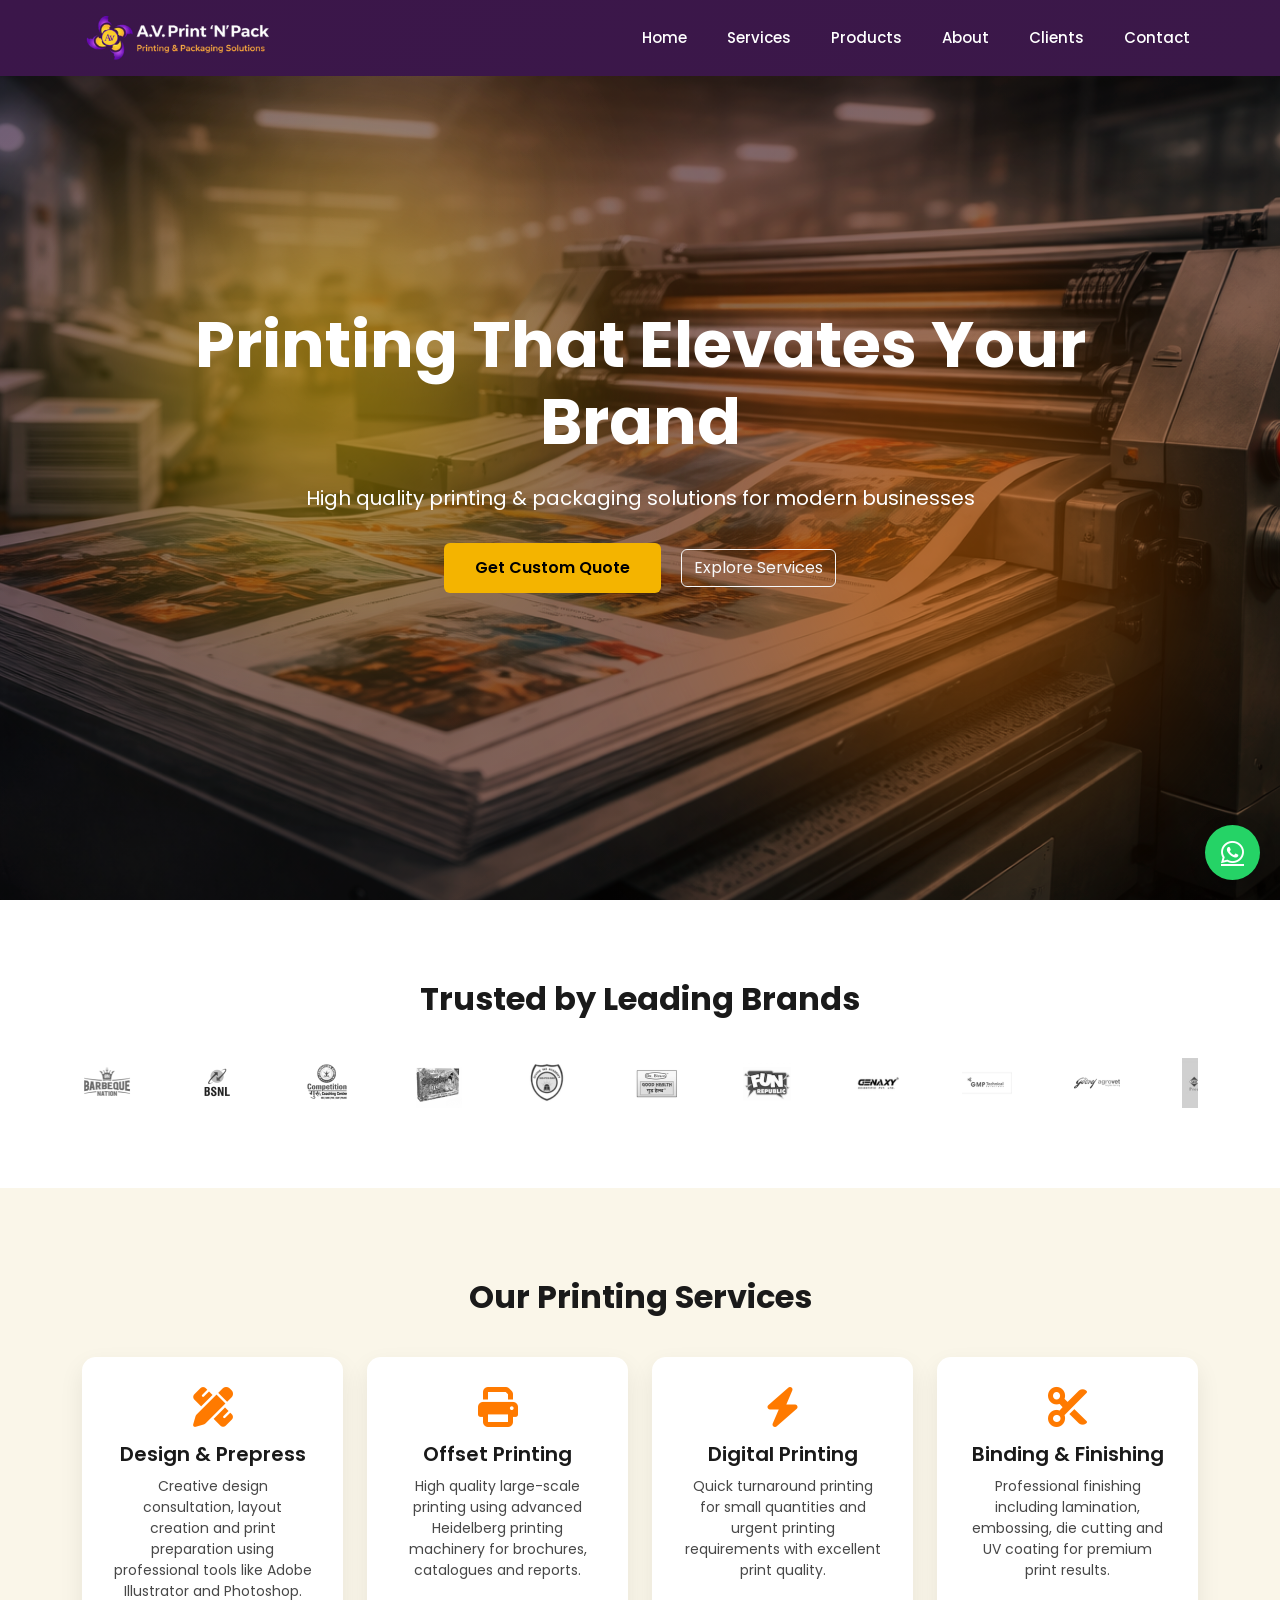
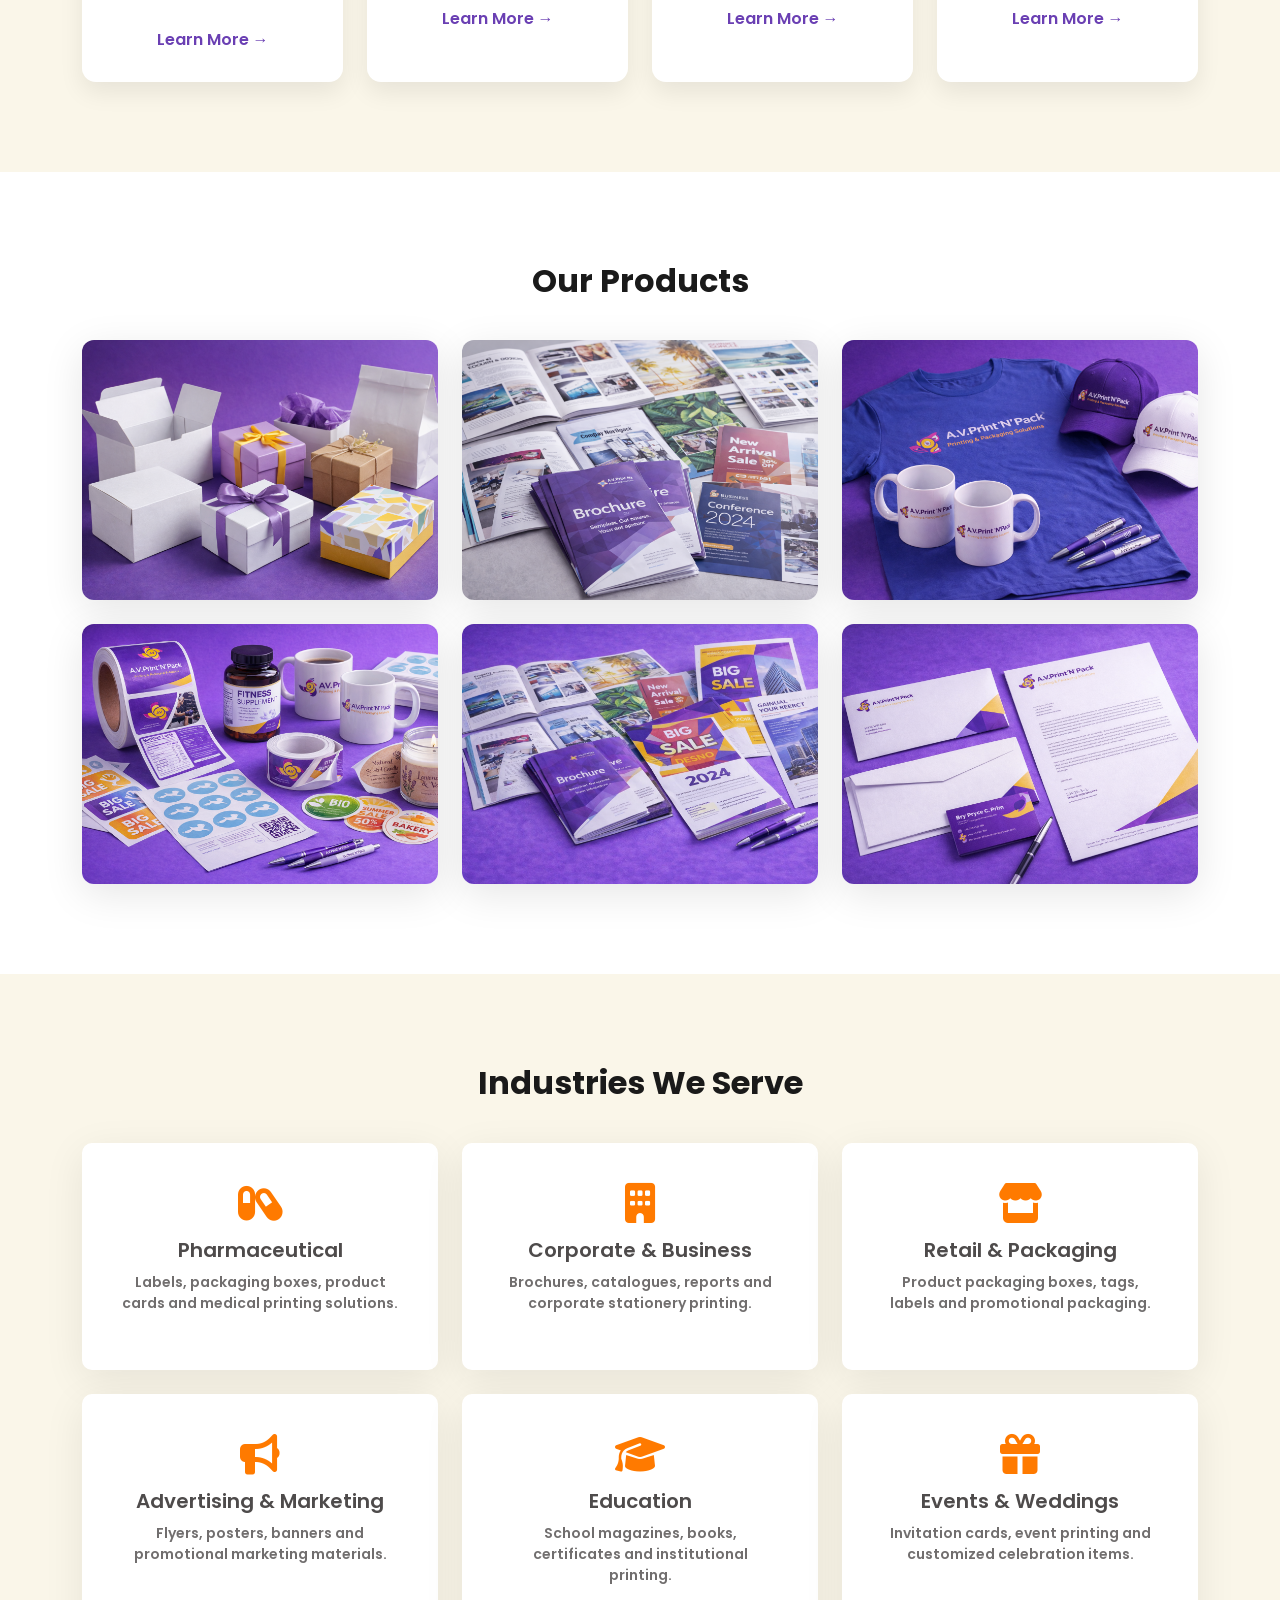
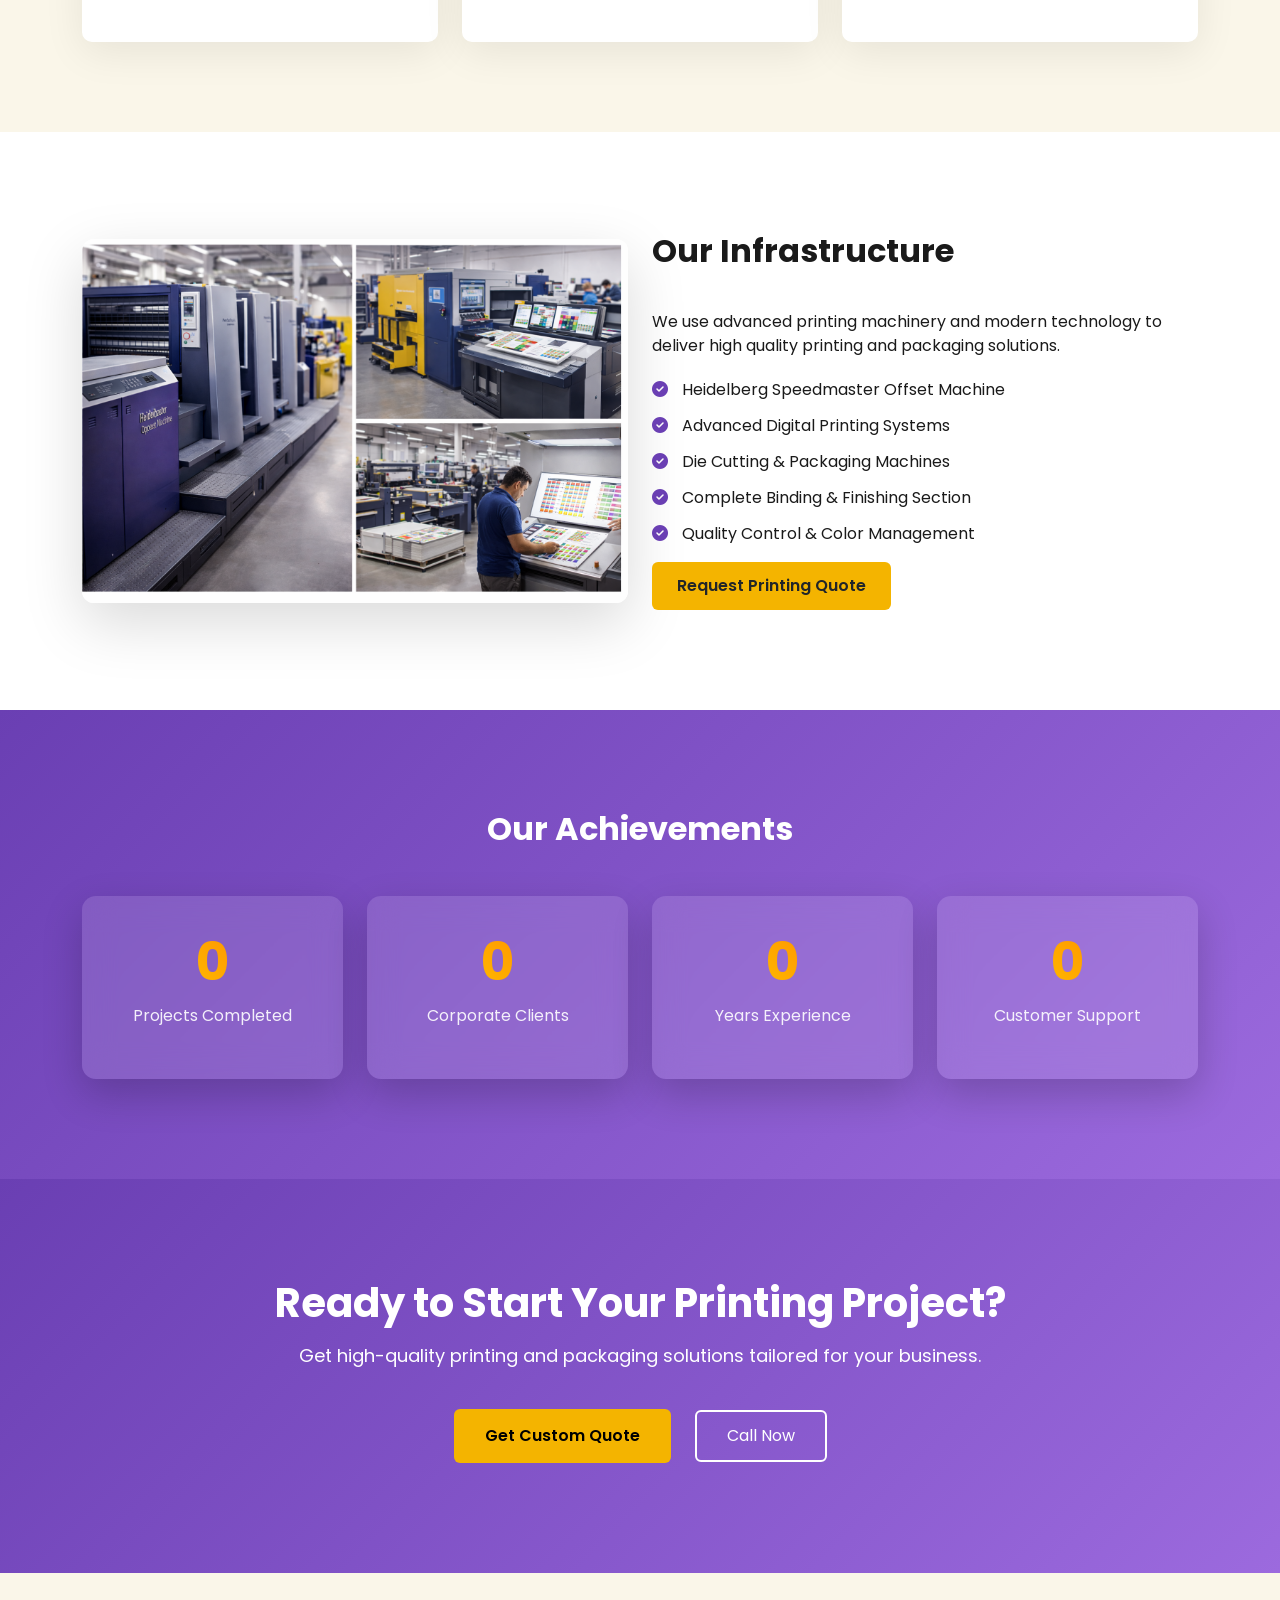
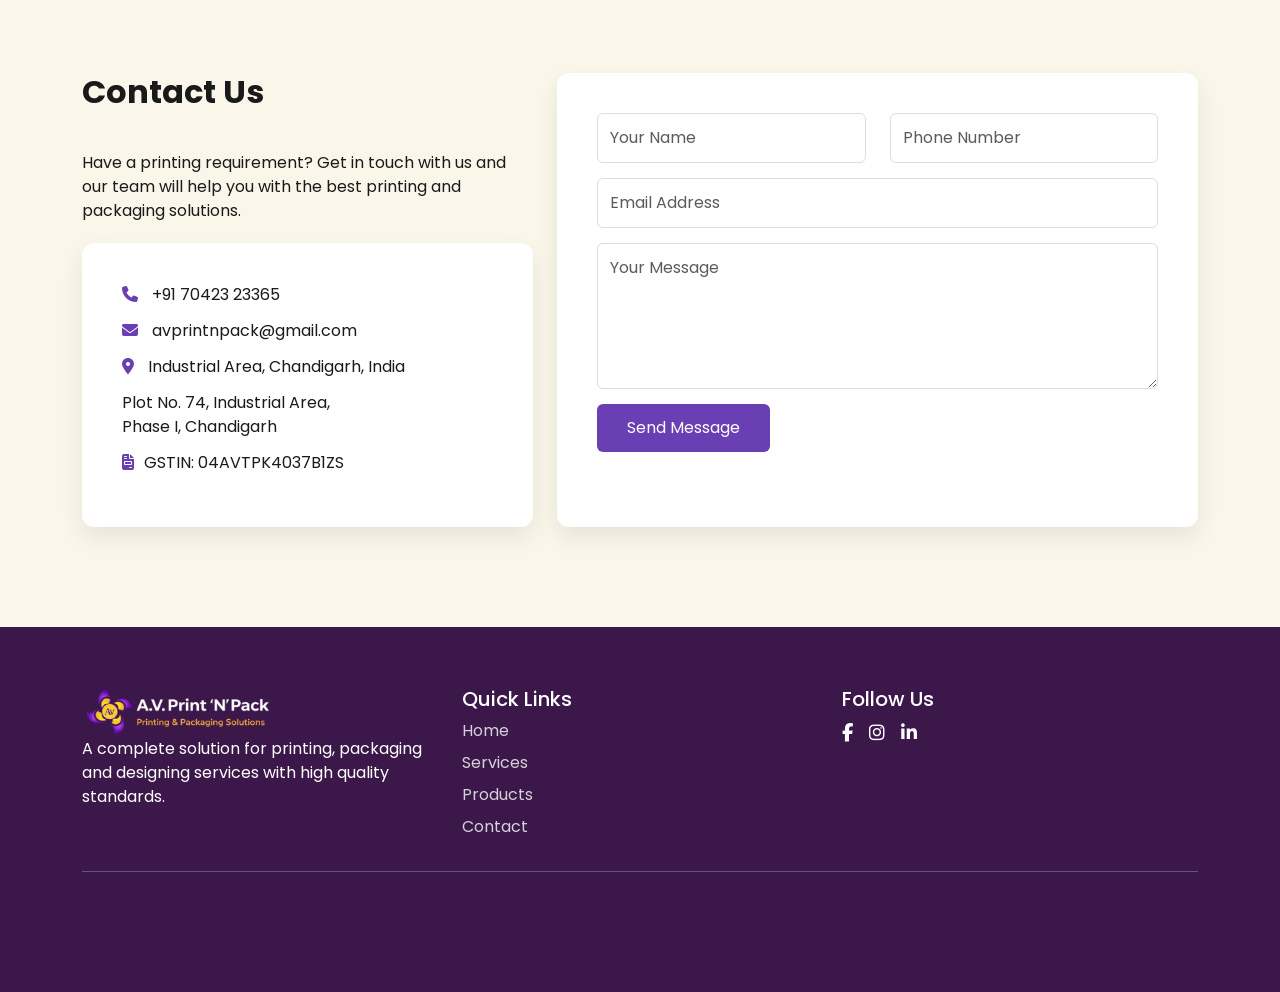
==== index.html @ 8a9361d5 "Project initialise in development" ====
<!DOCTYPE html>
<html lang="en">

<head>

    <meta charset="UTF-8">
    <meta name="viewport" content="width=device-width, initial-scale=1">

    <title>AV Print N Pack</title>

    <link href="https://cdn.jsdelivr.net/npm/bootstrap@5.3.2/dist/css/bootstrap.min.css" rel="stylesheet">

    <link href="https://fonts.googleapis.com/css2?family=Poppins:wght@300;400;600;700&display=swap" rel="stylesheet">

    <link href="https://cdnjs.cloudflare.com/ajax/libs/font-awesome/6.4.2/css/all.min.css" rel="stylesheet">

    <link href="https://unpkg.com/aos@2.3.4/dist/aos.css" rel="stylesheet">

    <link rel="stylesheet" href="./css/style.css">

</head>

<body>

    <!-- NAVBAR -->

    <div id="header"></div>

    <!-- HERO -->

    <section class="hero">

        <div class="hero-bg"></div>
        <div class="hero-animated"></div>

        <div class="cursor-light"></div>

        <div class="hero-glow glow1"></div>
        <div class="hero-glow glow2"></div>

        <div class="container hero-content text-center">

            <h1 class="hero-title reveal-text">
                <span>Printing That Elevates Your Brand</span>
            </h1>

            <p class="hero-sub reveal-sub">
                High quality printing & packaging solutions for modern businesses
            </p>

            <div class="hero-buttons">

                <a href="#contact" class="btn btn-hero magnetic-btn">
                    Get Custom Quote
                </a>

                <a href="#services" class="btn btn-outline-light ms-3 ">
                    Explore Services
                </a>

            </div>

        </div>

    </section>

    <section class="clients">

        <div class="container text-center">

            <h2 class="section-title" data-aos="zoom-in">Trusted by Leading Brands</h2>

            <div class="logo-slider">

                <div class="logo-track" data-aos="fade-up">

                    <img  data-aos="fade-up" src="./img/client-img/barbeque_nation.png">
                    <img  data-aos="fade-up" src="./img/client-img/bsnl.png">
                    <img  data-aos="fade-up" src="./img/client-img/competition_guru.png">
                    <img  data-aos="fade-up" src="./img/client-img/devdarshan_dhup.png">
                    <img  data-aos="fade-up" src="./img/client-img/divine_ias_academy.png">
                    <img  data-aos="fade-up" src="./img/client-img/dr_biswash.png">
                    <img  data-aos="fade-up" src="./img/client-img/fun_republic.png">
                    <img  data-aos="fade-up" src="./img/client-img/genzxy.png">
                    <img  data-aos="fade-up" src="./img/client-img/gmp_technical.png">
                    <img  data-aos="fade-up" src="./img/client-img/godrej_agrovet.png">

                    <!-- duplicate logos for infinite scroll -->

                    <img  data-aos="fade-up" src="./img/client-img/hi_tech_lenses.png">
                    <img  data-aos="fade-up" src="./img/client-img/pirates_of_grill.png">
                    <img  data-aos="fade-up" src="./img/client-img/pizza_hut.png">
                    <img  data-aos="fade-up" src="./img/client-img/ss_biotech.png">
                    <img  data-aos="fade-up" src="./img/client-img/super_vasmol.png">
                    <img  data-aos="fade-up" src="./img/client-img/the_gt_road.png">
                    <img  data-aos="fade-up" src="./img/client-img/touchstone.png">
                    <img  data-aos="fade-up" src="./img/client-img/vardhman.png">
                    <img  data-aos="fade-up" src="./img/client-img/walmart.png">
                    <img  data-aos="fade-up" src="./img/client-img/zestica.png">

                </div>

            </div>

        </div>

    </section>

    <section class="services" id="services">

        <div class="container">

            <h2 class="section-title text-center" data-aos="zoom-in">Our Printing Services</h2>

            <div class="row g-4">

                <div class="col-md-3">

                    <div class="service-card" data-aos="fade-up">

                        <i class="fa-solid fa-pen-ruler"></i>

                        <h5>Design & Prepress</h5>

                        <p>
                            Creative design consultation, layout creation and print preparation
                            using professional tools like Adobe Illustrator and Photoshop.
                        </p>

                        <a href="services.html">Learn More →</a>

                    </div>

                </div>

                <div class="col-md-3">

                    <div class="service-card" data-aos="fade-up">

                        <i class="fa-solid fa-print"></i>

                        <h5>Offset Printing</h5>

                        <p>
                            High quality large-scale printing using advanced Heidelberg
                            printing machinery for brochures, catalogues and reports.
                        </p>

                        <a href="services.html">Learn More →</a>

                    </div>

                </div>

                <div class="col-md-3">

                    <div class="service-card" data-aos="fade-up">

                        <i class="fa-solid fa-bolt"></i>

                        <h5>Digital Printing</h5>

                        <p>
                            Quick turnaround printing for small quantities and urgent
                            printing requirements with excellent print quality.
                        </p>

                        <a href="services.html">Learn More →</a>

                    </div>

                </div>

                <div class="col-md-3">

                    <div class="service-card" data-aos="fade-up">

                        <i class="fa-solid fa-scissors"></i>

                        <h5>Binding & Finishing</h5>

                        <p>
                            Professional finishing including lamination, embossing,
                            die cutting and UV coating for premium print results.
                        </p>

                        <a href="services.html">Learn More →</a>

                    </div>

                </div>

            </div>

        </div>

    </section>

    <!-- PRODUCTS -->

    <section class="products" id="products">

        <div class="container">

            <h2 class="section-title text-center" data-aos="fade-up">Our Products</h2>

            <div class="row g-4">

                <div class="col-md-4">

                    <div class="product-card" data-aos="zoom-in">

                        <img src="./img/packaging_boxes.png">

                        <div class="product-overlay">

                            <h4>Packaging Boxes</h4>

                            <p>Mono cartons, gift boxes and packaging solutions.</p>

                            <a href="products.html">View Details</a>

                        </div>

                    </div>

                </div>

                <div class="col-md-4">

                    <div class="product-card" data-aos="zoom-in">

                        <img src="./img/corporate_printing.png">

                        <div class="product-overlay">

                            <h4>Corporate Printing</h4>

                            <p>Brochures, catalogues, flyers and posters.</p>

                            <a href="products.html">View Details</a>

                        </div>

                    </div>

                </div>

                <div class="col-md-4">

                    <div class="product-card" data-aos="zoom-in">

                        <img src="./img/promotional_products.png">

                        <div class="product-overlay">

                            <h4>Promotional Products</h4>

                            <p>T-shirts, caps, mugs and promotional items.</p>

                            <a href="products.html">View Details</a>

                        </div>

                    </div>

                </div>

                <div class="col-md-4">

                    <div class="product-card" data-aos="zoom-in">

                        <img src="./img/labels_&_tickers.png">

                        <div class="product-overlay">

                            <h4>Labels & Stickers</h4>

                            <p>Custom labels for product branding.</p>

                            <a href="products.html">View Details</a>

                        </div>

                    </div>

                </div>

                <div class="col-md-4">

                    <div class="product-card" data-aos="zoom-in">

                        <img src="./img/catalogues_&_brochures.png">

                        <div class="product-overlay">

                            <h4>Catalogues & Brochures</h4>

                            <p>High-quality marketing materials.</p>

                            <a href="products.html">View Details</a>

                        </div>

                    </div>

                </div>

                <div class="col-md-4">

                    <div class="product-card" data-aos="zoom-in">

                        <img src="./img/business_stationery.png">

                        <div class="product-overlay">

                            <h4>Business Stationery</h4>

                            <p>Cards, envelopes, letterheads.</p>

                            <a href="products.html">View Details</a>

                        </div>

                    </div>

                </div>

            </div>

        </div>

    </section>

    <section class="industries" id="industries">

        <div class="container">

            <h2 class="section-title text-center" data-aos="zoom-in">Industries We Serve</h2>

            <div class="row g-4">

                <div class="col-md-4">

                    <div class="industry-card" data-aos="fade-up">

                        <i class="fa-solid fa-capsules"></i>

                        <h5>Pharmaceutical</h5>

                        <p>
                            Labels, packaging boxes, product cards and medical printing solutions.
                        </p>

                    </div>

                </div>

                <div class="col-md-4">

                    <div class="industry-card" data-aos="fade-up">

                        <i class="fa-solid fa-building"></i>

                        <h5>Corporate & Business</h5>

                        <p>
                            Brochures, catalogues, reports and corporate stationery printing.
                        </p>

                    </div>

                </div>

                <div class="col-md-4">

                    <div class="industry-card" data-aos="fade-up">

                        <i class="fa-solid fa-store"></i>

                        <h5>Retail & Packaging</h5>

                        <p>
                            Product packaging boxes, tags, labels and promotional packaging.
                        </p>

                    </div>

                </div>

                <div class="col-md-4">

                    <div class="industry-card" data-aos="fade-up">

                        <i class="fa-solid fa-bullhorn"></i>

                        <h5>Advertising & Marketing</h5>

                        <p>
                            Flyers, posters, banners and promotional marketing materials.
                        </p>

                    </div>

                </div>

                <div class="col-md-4">

                    <div class="industry-card" data-aos="fade-up">

                        <i class="fa-solid fa-graduation-cap"></i>

                        <h5>Education</h5>

                        <p>
                            School magazines, books, certificates and institutional printing.
                        </p>

                    </div>

                </div>

                <div class="col-md-4">

                    <div class="industry-card" data-aos="fade-up">

                        <i class="fa-solid fa-gift"></i>

                        <h5>Events & Weddings</h5>

                        <p>
                            Invitation cards, event printing and customized celebration items.
                        </p>

                    </div>

                </div>

            </div>

        </div>

    </section>

    <section class="infrastructure">

        <div class="container">

            <div class="row align-items-center">

                <!-- IMAGE -->

                <div class="col-md-6">

                    <div class="infra-image" data-aos="zoom-in">

                        <img src="./img/infrastructure.png">

                    </div>

                </div>

                <!-- CONTENT -->

                <div class="col-md-6" >

                    <h2 class="section-title" data-aos="zoom-in">Our Infrastructure</h2>

                    <p class="infra-desc" data-aos="fade-up">
                        We use advanced printing machinery and modern technology to deliver
                        high quality printing and packaging solutions.
                    </p>

                    <ul class="infra-list" data-aos="fade-up">

                        <li><i class="fa-solid fa-circle-check"></i> Heidelberg Speedmaster Offset Machine</li>

                        <li><i class="fa-solid fa-circle-check"></i> Advanced Digital Printing Systems</li>

                        <li><i class="fa-solid fa-circle-check"></i> Die Cutting & Packaging Machines</li>

                        <li><i class="fa-solid fa-circle-check"></i> Complete Binding & Finishing Section</li>

                        <li><i class="fa-solid fa-circle-check"></i> Quality Control & Color Management</li>

                    </ul>

                    <a href="#contact" class="btn btn-infra" data-aos="fade-up">Request Printing Quote</a>

                </div>

            </div>

        </div>

    </section>

    <section class="stats">

        <div class="container">

            <h2 class="text-center section-title mb-5" data-aos="zoom-in">
                Our Achievements
            </h2>

            <div class="row g-4 text-center">

                <div class="col-md-3">

                    <div class="glass-card" data-aos="fade-up">

                        <h2 class="counter gradient-number" data-target="150">0</h2>

                        <p>Projects Completed</p>

                    </div>

                </div>

                <div class="col-md-3">

                    <div class="glass-card" data-aos="fade-up">

                        <h2 class="counter gradient-number" data-target="80">0</h2>

                        <p>Corporate Clients</p>

                    </div>

                </div>

                <div class="col-md-3">

                    <div class="glass-card" data-aos="fade-up">

                        <h2 class="counter gradient-number" data-target="15">0</h2>

                        <p>Years Experience</p>

                    </div>

                </div>

                <div class="col-md-3">

                    <div class="glass-card" data-aos="fade-up">

                        <h2 class="counter gradient-number" data-target="24">0</h2>

                        <p>Customer Support</p>

                    </div>

                </div>

            </div>

        </div>

    </section>

    <section class="cta-banner">

        <div class="container text-center">

            <h2 class="cta-title" data-aos="zoom-in">
                Ready to Start Your Printing Project?
            </h2>

            <p class="cta-sub" data-aos="fade-up">
                Get high-quality printing and packaging solutions tailored for your business.
            </p>

            <div class="cta-buttons" data-aos="fade-up">

                <a href="#contact" class="btn btn-cta-primary">
                    Get Custom Quote
                </a>

                <a href="tel:+917042323365" class="btn btn-cta-secondary">
                    Call Now
                </a>

            </div>

        </div>

    </section>

    <section class="contact" id="contact">

        <div class="container">

            <div class="row">

                <!-- Contact Info -->

                <div class="col-md-5">

                    <h2 class="section-title" data-aos="zoom-in">Contact Us</h2>

                    <p class="contact-desc" data-aos="fade-up">
                        Have a printing requirement? Get in touch with us and our team will help you with the best
                        printing and packaging solutions.
                    </p>

                    <div class="contact-info home" data-aos="fade-up">

                        <p>
                            <i class="fa-solid fa-phone"></i>
                            +91 70423 23365
                        </p>

                        <p>
                            <i class="fa-solid fa-envelope"></i>
                            avprintnpack@gmail.com
                        </p>

                        <p>
                            <i class="fa-solid fa-location-dot"></i>
                            Industrial Area, Chandigarh, India
                        </p>

                        <p>
                            Plot No. 74, Industrial Area,<br>
                            Phase I, Chandigarh
                        </p>
                        <p>
                            <i class="fa-solid fa-file-invoice"></i>GSTIN: 04AVTPK4037B1ZS
                        </p>
                            

                    </div>

                </div>

                <!-- Contact Form -->

                <div class="col-md-7 contact_us">

                    <form class="contact-form" data-aos="fade-up">

                        <div class="row">

                            <div class="col-md-6">
                                <input type="text" placeholder="Your Name" class="form-control">
                            </div>

                            <div class="col-md-6">
                                <input type="text" placeholder="Phone Number" class="form-control">
                            </div>

                        </div>

                        <input type="email" placeholder="Email Address" class="form-control">

                        <textarea rows="5" placeholder="Your Message" class="form-control"></textarea>

                        <button class="btn btn-contact">
                            Send Message
                        </button>

                    </form>

                </div>

            </div>

        </div>

    </section>

    <div id="footer"></div>

    <script src="./js/script.js"></script>

    <script src="https://cdn.jsdelivr.net/npm/bootstrap@5.3.2/dist/js/bootstrap.bundle.min.js"></script>

    <script src="https://unpkg.com/aos@2.3.4/dist/aos.js"></script>

    <script>
        AOS.init({
            duration: 1000,
            once: true
        });
    </script>

</body>

</html>
---- css/style.css ----
:root {

    --primary: #6A3FB3;
    --secondary: #F4B400;
    --accent: #FF7A00;
    --bg: #FAF6E9;
    --text: #1A1A1A;

}

html {
    scroll-behavior: smooth;
}

body {
    font-family: Poppins;
    background: var(--bg);
    color: var(--text);
}

.btn-hero {

    background: #F4B400;

    box-shadow: 0 0 0 rgba(244, 180, 0, .5);

    transition: .4s;

}

.service-card:hover {

    transform: translateY(-12px);

    box-shadow:
        0 20px 60px rgba(0, 0, 0, .2),
        0 0 25px rgba(106, 63, 179, .4);

}

.btn-hero:hover {

    box-shadow: 0 0 20px rgba(244, 180, 0, .7);

    transform: translateY(-2px);

}

.glass-nav {
    background: linear-gradient(135deg, #3b164a, #3b1849);
    backdrop-filter: blur(10px);
}

/* HERO RESPONSIVE */

@media (max-width:768px) {

    .hero {
        height: 90vh;
        padding: 40px 20px;
        text-align: center;
    }

    .hero h1 {
        font-size: 36px;
        line-height: 1.2;
    }

    .hero p {
        font-size: 16px;
        margin-top: 15px;
    }

    .hero-buttons {
        display: flex;
        flex-direction: column;
        gap: 12px;
        align-items: center;
        margin-top: 20px;
    }

    .hero-buttons .btn {
        width: 200px;
    }

    .btn-hero {
        color: black;
        font-weight: 300;
        font-size: small;
    }

    .contact_us {
        margin-top: 10px;
    }

    form.contact-form {
        padding: 20px;
    }

}

/* Navbar toggle icon fix */

.navbar-toggler {
    border: 1px solid rgba(255, 255, 255, 0.3);
}

.navbar-toggler-icon {
    filter: invert(1);
}

.nav-logo {
    height: 50px;
    width: auto;
    object-fit: contain;
}

.nav-logo {
    transition: transform .3s ease;
}

.nav-logo:hover {
    transform: scale(1.05);
}

.navbar-brand {
    display: flex;
    align-items: center;
}

/* .nav-link {
    color: white;
    margin-left: 20px;
} */

.nav-link:hover {
    color: #F4B400;
}

.navbar-nav .nav-link {
    color: white;
    margin-left: 24px;
    font-weight: 500;
    font-size: 15px;
}

.navbar {
    padding: 8px 0;
}

/* HERO SECTION */

.hero {
    height: 100vh;
    position: relative;
    display: flex;
    align-items: center;
    justify-content: center;
    overflow: hidden;
    color: white;
}

/* background image */

.hero-bg {
    position: absolute;
    top: 0;
    left: 0;
    width: 100%;
    height: 120%;

    background:
        linear-gradient(rgba(0, 0, 0, .55), rgba(0, 0, 0, .55)),
        url("../img/hero_img.png");

    background-size: cover;
    background-position: center;

    z-index: -3;
}

/* animated gradient overlay */

.hero-animated {

    position: absolute;
    width: 120%;
    height: 120%;

    background: linear-gradient(135deg, #6A3FB3, #FF7A00);

    opacity: .35;

    mix-blend-mode: overlay;

    animation: gradientMove 10s ease infinite;

    z-index: -2;

}

@keyframes gradientMove {

    0% {
        background-position: 0% 50%
    }

    50% {
        background-position: 100% 50%
    }

    100% {
        background-position: 0% 50%
    }

}

/* glow blobs */

.hero-glow {
    position: absolute;
    width: 400px;
    height: 400px;
    border-radius: 50%;
    filter: blur(120px);
    opacity: .5;
    pointer-events: none;

    transition: transform .2s ease;
}

.hero {
    height: 100vh;
    position: relative;
    display: flex;
    align-items: center;
    justify-content: center;
    overflow: hidden;
    color: white;

    /* 3D perspective */
    perspective: 1000px;
}

.hero-content {
    transform-style: preserve-3d;
    transition: transform .2s ease;
}

.glow1 {
    background: #FFD700;
    top: 20%;
    left: 10%;
}

.glow2 {
    background: #FF7A00;
    bottom: 15%;
    right: 10%;
}

/* hero text */

.hero-title {
    font-size: 64px;
    font-weight: 700;
    max-width: 900px;
    margin: auto;
}

.hero-sub {
    margin-top: 15px;
    font-size: 20px;
    opacity: .9;
}

/* CTA button */

.btn-hero {
    background: #F4B400;
    color: black;
    padding: 12px 30px;
    font-weight: 600;
    border-radius: 6px;
}

/* .magnetic-btn {
    display: inline-block;
    position: relative;
    transition: transform 0.35s cubic-bezier(.23, 1, .32, 1);
    will-change: transform;
} */

.cursor-light {

    position: absolute;

    width: 500px;
    height: 500px;

    background: radial-gradient(circle,
            rgba(255, 255, 255, 0.25) 0%,
            rgba(255, 255, 255, 0.1) 40%,
            transparent 70%);

    pointer-events: none;

    border-radius: 50%;

    transform: translate(-50%, -50%);

    mix-blend-mode: soft-light;

    z-index: -1;

}

.btn-hero:hover {
    background: #FF7A00;
    color: white;
    box-shadow: 0 0 20px rgba(244, 180, 0, .6);
}

/* TEXT REVEAL ANIMATION */

.reveal-text {
    overflow: hidden;
    display: inline-block;
}

.reveal-text span {
    display: inline-block;
    transform: translateY(120%);
    opacity: 0;
    animation: textReveal 1.2s ease forwards;
}

@keyframes textReveal {
    0% {
        transform: translateY(120%);
        opacity: 0;
    }

    100% {
        transform: translateY(0);
        opacity: 1;
    }
}

/* subtitle animation */

.reveal-sub {
    opacity: 0;
    transform: translateY(30px);
    animation: fadeUp 1s ease forwards;
    animation-delay: .6s;
}

@keyframes fadeUp {
    to {
        opacity: 1;
        transform: translateY(0);
    }
}

/* buttons animation */

.hero-buttons {
    margin-top: 30px;
    opacity: 0;
    transform: translateY(30px);
    animation: fadeUp 1s ease forwards;
    animation-delay: 1s;
}


.clients {
    padding: 80px 0;
    background: white;
}

.section-title {
    font-weight: 700;
    margin-bottom: 40px;
}

.logo-slider {
    overflow: hidden;
    position: relative;
}

.logo-track {
    display: flex;
    gap: 60px;
    animation: scroll 20s linear infinite;
}

.logo-track img {
    height: 50px;
    filter: grayscale(100%);
    opacity: .7;
    transition: .3s;
}

.logo-track img:hover {
    filter: none;
    opacity: 1;
    transform: scale(1.1);
}

/* animation */

@keyframes scroll {

    0% {
        transform: translateX(0);
    }

    100% {
        transform: translateX(-50%);
    }

}

.services {
    padding: 90px 0;
    background: #FAF6E9;
}

.service-card {

    background: white;
    padding: 35px;
    border-radius: 12px;

    text-align: center;

    box-shadow: 0 10px 40px rgba(0, 0, 0, .08);

    transition: .4s;

    height: 100%;
}

.service-card i {

    font-size: 40px;
    color: #FF7A00;

    margin-bottom: 15px;

}

.service-card h5 {
    font-weight: 600;
    margin-bottom: 10px;
}

.service-card p {
    font-size: 14px;
    opacity: .8;
}

.service-card a {

    display: inline-block;
    margin-top: 10px;

    color: #6A3FB3;
    font-weight: 600;

    text-decoration: none;

}

/* hover animation */

.service-card:hover {

    transform: translateY(-12px);

    box-shadow: 0 25px 60px rgba(0, 0, 0, .15);

}

.service-card:hover i {
    color: #6A3FB3;
}

.products {
    padding: 90px 0;
    background: white;
}

.product-card {

    position: relative;
    overflow: hidden;

    border-radius: 12px;

    box-shadow: 0 10px 40px rgba(0, 0, 0, .1);

}

.product-card img {

    width: 100%;
    height: 260px;

    object-fit: cover;

    transition: .5s;

}

.product-overlay {

    position: absolute;

    top: 0;
    left: 0;

    width: 100%;
    height: 100%;

    background: rgba(106, 63, 179, .85);

    color: white;

    display: flex;

    flex-direction: column;
    justify-content: center;
    align-items: center;

    text-align: center;

    opacity: 0;

    transition: .4s;

    padding: 20px;

}

.product-overlay h4 {
    margin-bottom: 10px;
}

.product-overlay a {

    margin-top: 10px;

    color: #F4B400;

    text-decoration: none;

    font-weight: 600;

}

.product-card:hover img {

    transform: scale(1.1);

}

.product-card:hover .product-overlay {

    opacity: 1;

}

.industries {
    padding: 90px 0;
    background: #FAF6E9;
}

.industry-card {

    background: white;

    padding: 35px;

    text-align: center;

    border-radius: 12px;

    box-shadow: 0 10px 40px rgba(0, 0, 0, .08);

    transition: .3s;

    height: 100%;
}

.industry-card i {

    font-size: 40px;

    color: #FF7A00;

    margin-bottom: 15px;

}

.industry-card h5 {

    font-weight: 600;

    margin-bottom: 10px;

}

.industry-card p {

    font-size: 14px;

    opacity: .8;

}

/* hover effect */

.industry-card:hover {

    transform: translateY(-10px);

    box-shadow: 0 25px 60px rgba(0, 0, 0, .15);

}

.industry-card:hover i {

    color: #6A3FB3;

}

.infrastructure {

    padding: 100px 0;

    background: white;

}

.infra-image img {

    width: 100%;

    border-radius: 12px;

    box-shadow: 0 20px 60px rgba(0, 0, 0, .15);

}

.infra-desc {

    margin: 20px 0;

    opacity: .8;

}

.infra-list {

    list-style: none;

    padding: 0;

}

.infra-list li {

    margin-bottom: 12px;

    font-size: 16px;

}

.infra-list i {

    color: #6A3FB3;

    margin-right: 10px;

}

.btn-infra {

    background: #F4B400;

    padding: 12px 25px;

    font-weight: 600;

    border-radius: 6px;

    border: none;

}

.btn-infra:hover {

    background: #FF7A00;

    color: white;

}

/* Infrastructure responsive */

@media (max-width:768px) {

    .infrastructure-section {
        padding: 40px 20px;
    }

    .infrastructure-images {
        margin-bottom: 25px;
    }

    .infrastructure-images img {
        width: 100%;
        border-radius: 10px;
    }

    .infrastructure-content h2 {
        font-size: 28px;
        margin-bottom: 15px;
    }

    .infrastructure-content p {
        font-size: 15px;
        line-height: 1.6;
    }

    .infrastructure-list li {
        font-size: 14px;
        margin-bottom: 10px;
    }

    ul.infra-list {
        margin-left: 15px;
    }

    .infrastructure {
        padding: 50px 0;
        background: white;
    }

    .products,
    .services,
    .contact,
    .stats,
    .industries {
        padding: 50px 0 !important;
    }

}


.stats {

    padding: 100px 0;

    background: #6A3FB3;

    color: white;

}

.stat-box {

    padding: 20px;

}

.stat-box h2 {

    font-size: 50px;

    font-weight: 700;

    margin-bottom: 10px;

}

.stat-box p {

    font-size: 16px;

    opacity: .9;

}

.cta-banner {

    padding: 100px 0;

    background:
        linear-gradient(135deg, #6A3FB3, #9C6ADE);

    color: white;

    position: relative;

    overflow: hidden;

}

.cta-title {

    font-size: 40px;

    font-weight: 700;

    margin-bottom: 15px;

}

.cta-sub {

    font-size: 18px;

    opacity: .9;

    margin-bottom: 30px;

}

.cta-buttons a {

    margin: 10px;

}

/* primary button */

.btn-cta-primary {

    background: #F4B400;

    color: black;

    padding: 14px 30px;

    font-weight: 600;

    border-radius: 6px;

}

.btn-cta-primary:hover {

    background: #FF7A00;

    color: white;

}

/* secondary button */

.btn-cta-secondary {

    border: 2px solid white;

    color: white;

    padding: 12px 30px;

    border-radius: 6px;

}

.btn-cta-secondary:hover {

    background: white;

    color: #6A3FB3;

}

.contact {

    padding: 100px 0;

    background: #FAF6E9;

}

.contact-desc {

    margin: 20px 0;

    opacity: .8;

}

.contact-info p {

    font-size: 16px;

    margin-bottom: 12px;

}

.contact-info i {

    color: #6A3FB3;

    margin-right: 10px;

}

.contact-form .form-control {

    margin-bottom: 15px;

    padding: 12px;

    border-radius: 6px;

    border: 1px solid #ddd;

}

.btn-contact {

    background: #6A3FB3;

    color: white;

    padding: 12px 30px;

    border: none;

    border-radius: 6px;

}

.btn-contact:hover {

    background: #FF7A00;

}

.footer {

    background: #3b1849;

    color: white;

    padding: 60px 0;

}

.footer-links {

    list-style: none;

    padding: 0;

}

.footer-links li {

    margin-bottom: 8px;

}

.footer-links a {

    color: white;

    text-decoration: none;

    opacity: .8;

}

.footer-links a:hover {

    opacity: 1;

    color: #F4B400;

}

.social-icons a {

    margin-right: 12px;

    font-size: 18px;

    color: white;

}

.social-icons a:hover {

    color: #F4B400;

}

.copyright {

    opacity: .7;

    margin-top: 20px;

}


.stats {

    padding: 100px 0;

    background:
        linear-gradient(135deg, #6A3FB3, #9C6ADE);

}

/* glass cards */

.glass-card {

    background: rgba(255, 255, 255, .12);

    backdrop-filter: blur(15px);

    border-radius: 14px;

    padding: 35px;

    color: white;

    box-shadow: 0 15px 40px rgba(0, 0, 0, .2);

    transition: .4s;

}

/* hover lift */

.glass-card:hover {

    transform: translateY(-10px);

    box-shadow: 0 25px 60px rgba(0, 0, 0, .3);

}

/* gradient numbers */

.gradient-number {

    font-size: 52px;

    font-weight: 700;

    background: linear-gradient(45deg, #FFD700, #FF7A00);

    -webkit-background-clip: text;

    -webkit-text-fill-color: transparent;

    margin-bottom: 10px;

}

.glass-card p {

    font-size: 16px;

    opacity: .9;

}

/* ===== Products Page ===== */

/* =========================
   Products Page
========================= */

.page-hero {
    padding: 90px 0;
    background:
        linear-gradient(135deg, #4b1e57, #7b3db4),
        repeating-linear-gradient(45deg,
            rgba(255, 255, 255, 0.03),
            rgba(255, 255, 255, 0.03) 10px,
            transparent 10px,
            transparent 20px);
}

/* section background */

.products-page {
    background: #f7f7f7;
    padding: 70px 0;
}

/* Page Hero */

.page-hero {
    padding: 90px 0;
    background: linear-gradient(135deg, #4b1e57, #7b3db4);
    position: relative;
}

.page-hero::after {
    content: "";
    position: absolute;
    top: 0;
    left: 0;
    width: 100%;
    height: 100%;
    background: url('img/pattern.png');
    opacity: 0.05;
}

.page-hero h1 {
    font-weight: 700;
    margin-top: 10px;
}

.page-icon {
    width: 60px;
    height: 60px;
    background: #ff8c00;
    border-radius: 50%;
    display: flex;
    align-items: center;
    justify-content: center;
    margin: 0 auto 15px auto;
    font-size: 26px;
    color: white;
    box-shadow: 0 5px 15px rgba(0, 0, 0, 0.2);
}

/* product cards */

.product-category {
    background: #fff;
    border-radius: 12px;
    box-shadow: 0 10px 25px rgba(0, 0, 0, 0.08);
    overflow: hidden;
    transition: .3s;
    height: 100%;
}

.product-category:hover {
    transform: translateY(-6px);
    box-shadow: 0 15px 40px rgba(0, 0, 0, 0.12);
}

/* red header */

.category-title {
    background: #e3342f;
    color: #fff;
    padding: 12px 18px;
    font-size: 14px;
    font-weight: 600;
    text-transform: uppercase;
}

/* product list */
/* PRODUCTS PAGE */

.products-page {
    background: #f5efe6;
    padding: 80px 0;
}

/* HERO */


/* PRODUCT CARDS */

.product-card-premium {
    background: #fff;
    border-radius: 14px;
    padding: 25px;
    box-shadow: 0 10px 25px rgba(0, 0, 0, 0.08);
    transition: 0.3s;
    height: 100%;
}

.product-card-premium:hover {
    transform: translateY(-6px);
    box-shadow: 0 18px 45px rgba(0, 0, 0, 0.12);
}

/* CARD HEADER */

.product-header {
    display: flex;
    align-items: center;
    margin-bottom: 15px;
}

.product-header h5 {
    margin: 0;
    font-weight: 600;
}

/* ICON */

.product-header .icon {
    width: 40px;
    height: 40px;
    background: #ff8c00;
    border-radius: 10px;
    display: flex;
    align-items: center;
    justify-content: center;
    color: #fff;
    margin-right: 10px;
    font-size: 18px;
}

/* LIST */

.product-card-premium ul {
    list-style: none;
    padding: 0;
    margin: 0;
}

.product-card-premium ul li {
    padding: 8px 0;
    border-bottom: 1px solid #eee;
    font-size: 14px;
}

.product-card-premium ul li:last-child {
    border: none;
}

/* LIST HOVER */

.product-card-premium ul li:hover {
    color: #ff8c00;
    padding-left: 6px;
    transition: 0.2s;
}

/* SERVICES PAGE */

.services-page {
    background: #f5efe6;
    padding: 80px 0;
}

/* Service Cards */

.service-card {
    background: #fff;
    border-radius: 14px;
    padding: 30px;
    box-shadow: 0 10px 25px rgba(0, 0, 0, 0.08);
    transition: 0.3s;
    height: 100%;
}

.service-card:hover {
    transform: translateY(-6px);
    box-shadow: 0 20px 45px rgba(0, 0, 0, 0.12);
}

/* Icon */

.service-icon {
    width: 55px;
    height: 55px;
    background: #ff8c00;
    border-radius: 12px;
    display: flex;
    align-items: center;
    justify-content: center;
    color: #fff;
    font-size: 22px;
    margin-bottom: 15px;
}

/* Service List */

.service-list {
    margin-top: 10px;
    padding-left: 0;
    list-style: none;
}

.service-list li {
    padding: 6px 0;
    border-bottom: 1px solid #eee;
    font-size: 14px;
}

.service-list li:last-child {
    border: none;
}

.services-alt {
    background: #f5efe6;
    padding: 80px 0 30px 0;
}

.service-row {
    position: relative;
    margin-bottom: 120px;
}

.service-row:after {
    content: "";
    position: absolute;
    bottom: -60px;
    left: 50%;
    transform: translateX(-50%);
    width: 120px;
    height: 3px;
    background: #ff8c00;
    opacity: 0.3;
}

.service-img {
    border-radius: 14px;
    box-shadow: 0 15px 40px rgba(0, 0, 0, 0.18);
    transition: 0.3s;
    width: 90%;
}

.service-img:hover {
    transform: scale(1.03);
}

.service-row h3 {
    font-weight: 600;
    margin-bottom: 15px;
}

.service-list li {
    padding: 6px 0;
    border-bottom: 1px solid #ddd;
}

.service-list li:before {
    content: "✔";
    color: #ff8c00;
    margin-right: 8px;
}

.service-list li {
    padding: 6px 0;
    border-bottom: 1px solid #ddd;
}

.service-list li:last-child {
    border: none;
}

.service-row {
    margin-bottom: 120px;
}

.service-row p {
    max-width: 500px;
    line-height: 1.7;
}


/* ABOUT PAGE */

.about-section {
    background: #f5efe6;
    padding: 80px 0;
}

.about-card {
    background: #fff;
    padding: 40px;
    border-radius: 14px;
    box-shadow: 0 10px 30px rgba(0, 0, 0, 0.08);
    line-height: 1.7;
}


/* MACHINERY */

.machinery-section {
    padding: 80px 0;
    background: #fff;
}

.machine-card {
    background: #ff7a00;
    color: #fff;
    padding: 15px 20px;
    border-radius: 8px;
    text-align: center;
    font-weight: 500;
}

.machine-card p {
    margin: 0;
    font-size: 14px;
}

.machine-img {
    border-radius: 50%;
    max-width: 65%;
    box-shadow: 0 15px 40px rgba(0, 0, 0, 0.15);
    margin-top: 20px;
}


/* CLIENT PAGE */

.clients-section {
    padding: 80px 0;
    background: #f5efe6;
}

/* CLIENT LOGO */

.client-logo {
    background: #fff;
    padding: 20px;
    border-radius: 10px;
    box-shadow: 0 8px 20px rgba(0, 0, 0, 0.08);
    transition: 0.3s;
    height: 100%;
    display: flex;
    align-items: center;
    justify-content: center;
}

.client-logo img {
    max-height: 60px;
    object-fit: contain;
}

.client-logo:hover {
    transform: translateY(-5px);
    box-shadow: 0 15px 35px rgba(0, 0, 0, 0.12);
}


/* INDUSTRIES */

.industries-section {
    padding: 80px 0;
    background: #fff;
}

.industry-card {
    padding: 40px;
    border-radius: 10px;
    color: #4e4b4b;
    font-weight: 600;
}

.pharma {
    background: #2ecc71;
    color: white;
}

.hospital {
    background: #3498db;
    color: white;
}

.school {
    background: rgb(226, 78, 78);
    color: white;
}

img.img-fluid.client-imgs {
    max-height: 70px;
    height: 70px;
}

/* CONTACT PAGE */

.contact-section {
    background: #f5efe6;
    padding: 80px 0;
}

.contact-info {
    background: #fff;
    padding: 40px;
    border-radius: 12px;
    box-shadow: 0 10px 25px rgba(0, 0, 0, 0.08);
}

.contact-info,
.home {
    height: auto !important;
}

.contact-item {
    margin-top: 20px;
    display: flex;
    align-items: center;
    font-size: 15px;
}

.contact-item i {
    color: #ff8c00;
    font-size: 18px;
    margin-right: 10px;
}

.contact-form {
    background: #fff;
    padding: 40px;
    border-radius: 12px;
    box-shadow: 0 10px 25px rgba(0, 0, 0, 0.08);
}

.contact-btn {
    background: #ff8c00;
    border: none;
    padding: 10px 25px;
}

.map-section iframe {
    width: 100%;
}

.map-section iframe {
    height: 450px;
}

.contact-btn:hover {
    background: #ff7a00;
    transform: translateY(-2px);
    transition: 0.2s;
}

.contact-section .row {
    display: flex;
    align-items: stretch;
}

.contact-info,
.contact-form {
    background: #fff;
    padding: 40px;
    border-radius: 12px;
    box-shadow: 0 10px 25px rgba(0, 0, 0, 0.08);
    height: 100%;
}


/* WhatsApp floating button */

.whatsapp-btn {
    position: fixed;
    right: 20px;
    bottom: 20px;
    width: 55px;
    height: 55px;
    background: #25D366;
    color: white;
    border-radius: 50%;
    display: flex;
    align-items: center;
    justify-content: center;
    font-size: 26px;
    box-shadow: 0 5px 15px rgba(0, 0, 0, 0.3);
    z-index: 9999;
    transition: 0.3s;
}

.whatsapp-btn:hover {
    transform: scale(1.1);
    color: white;
}
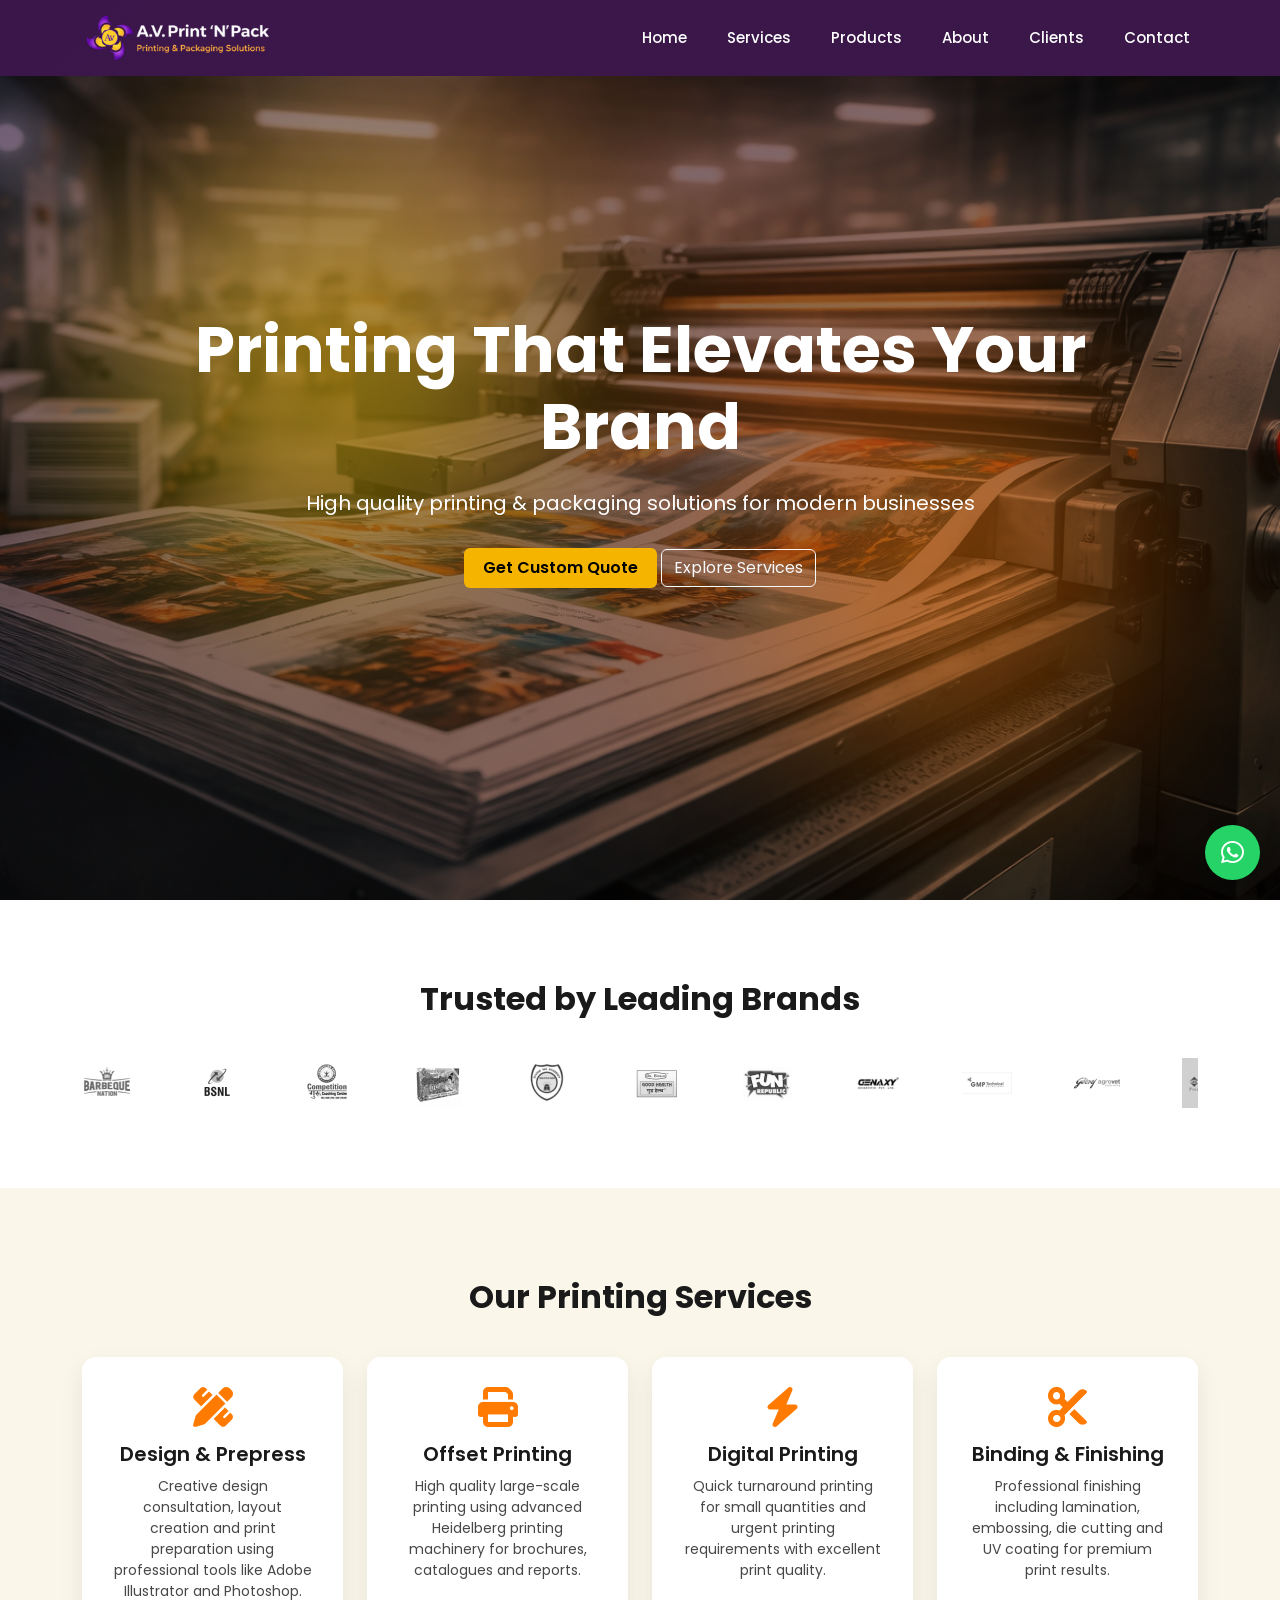
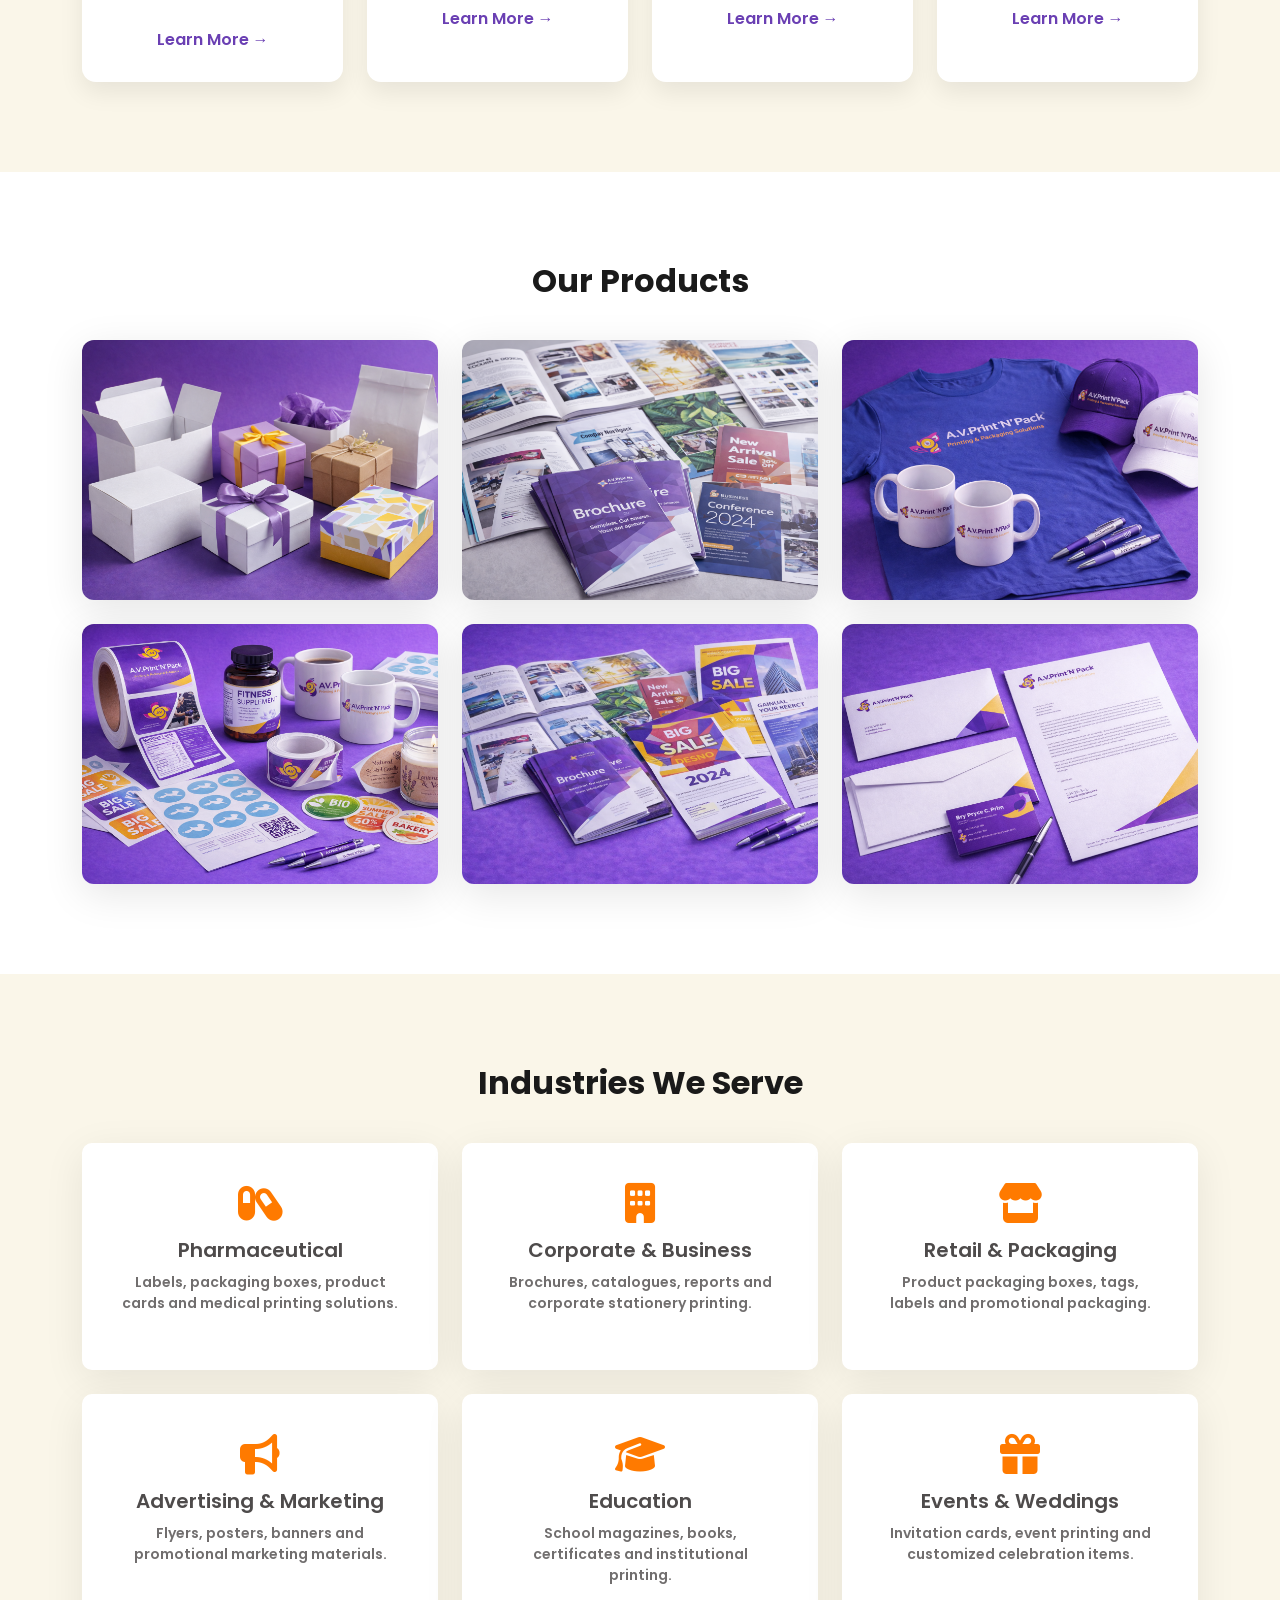
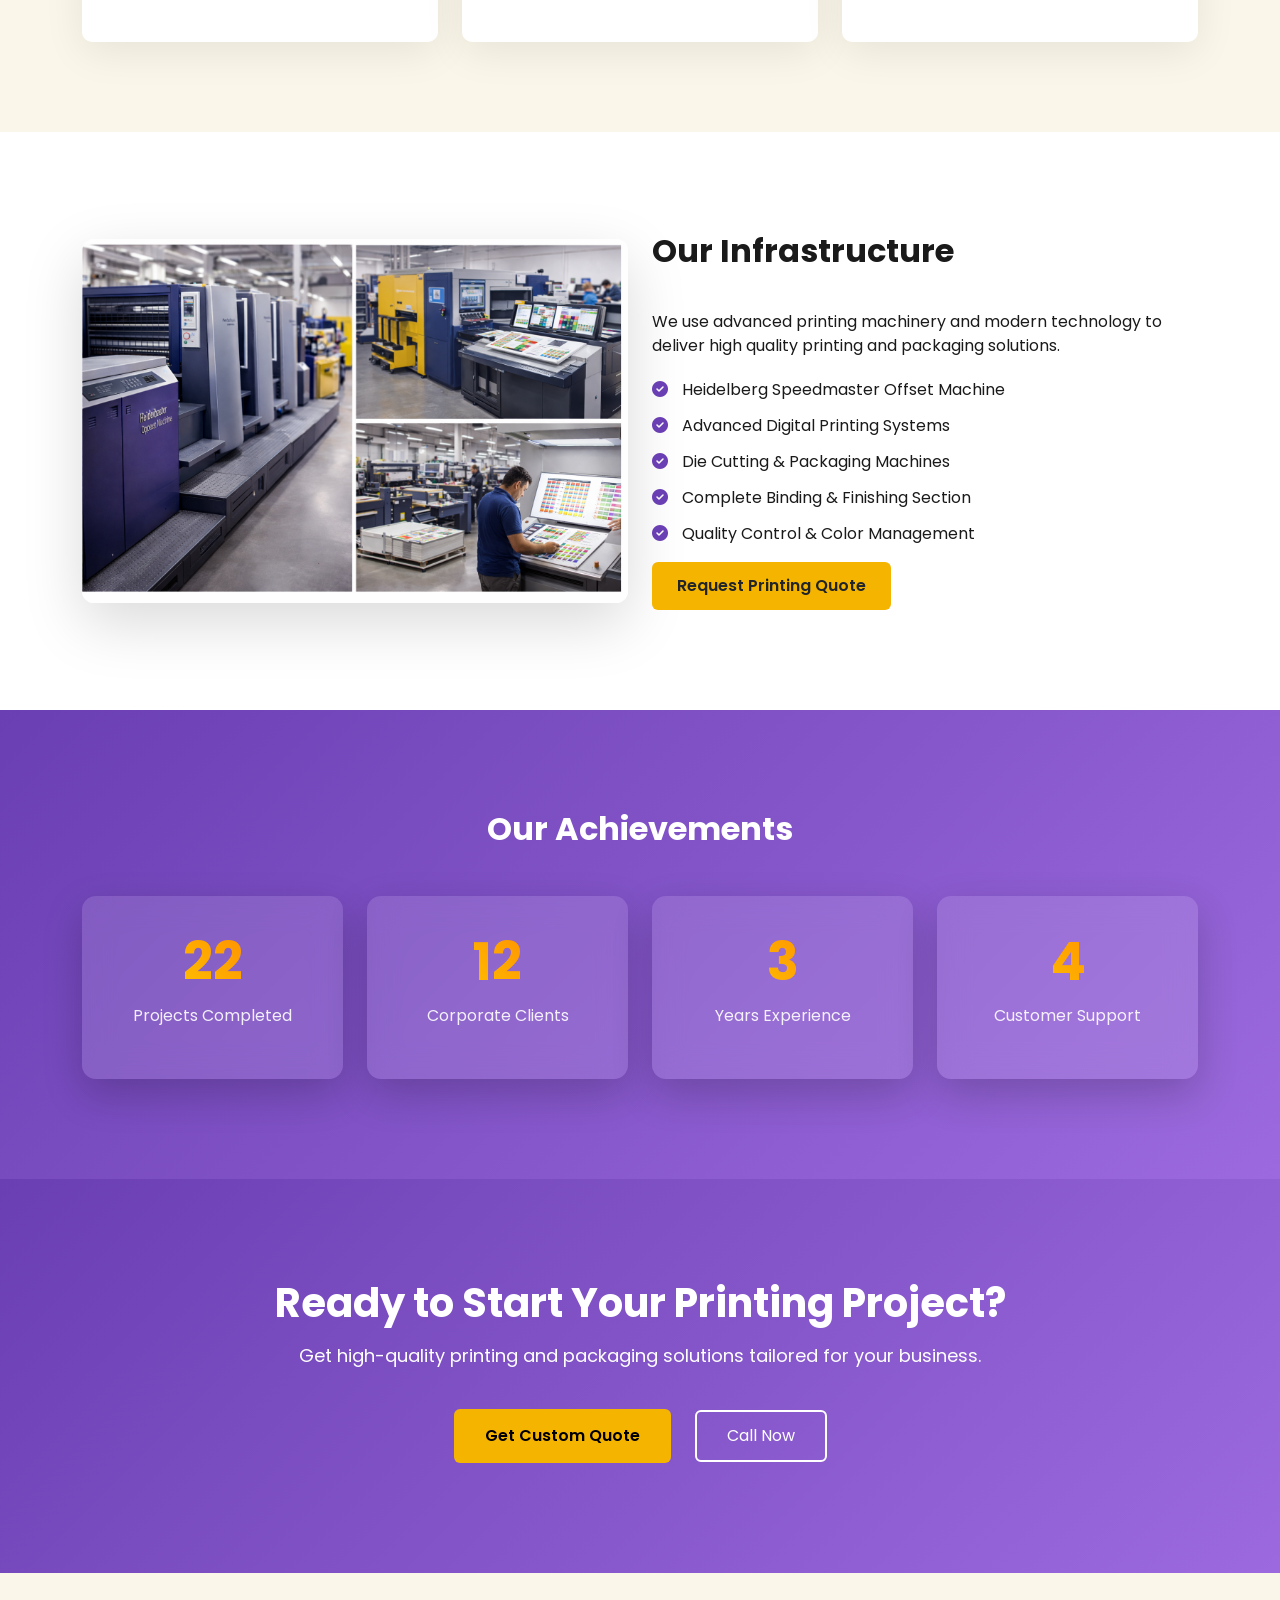
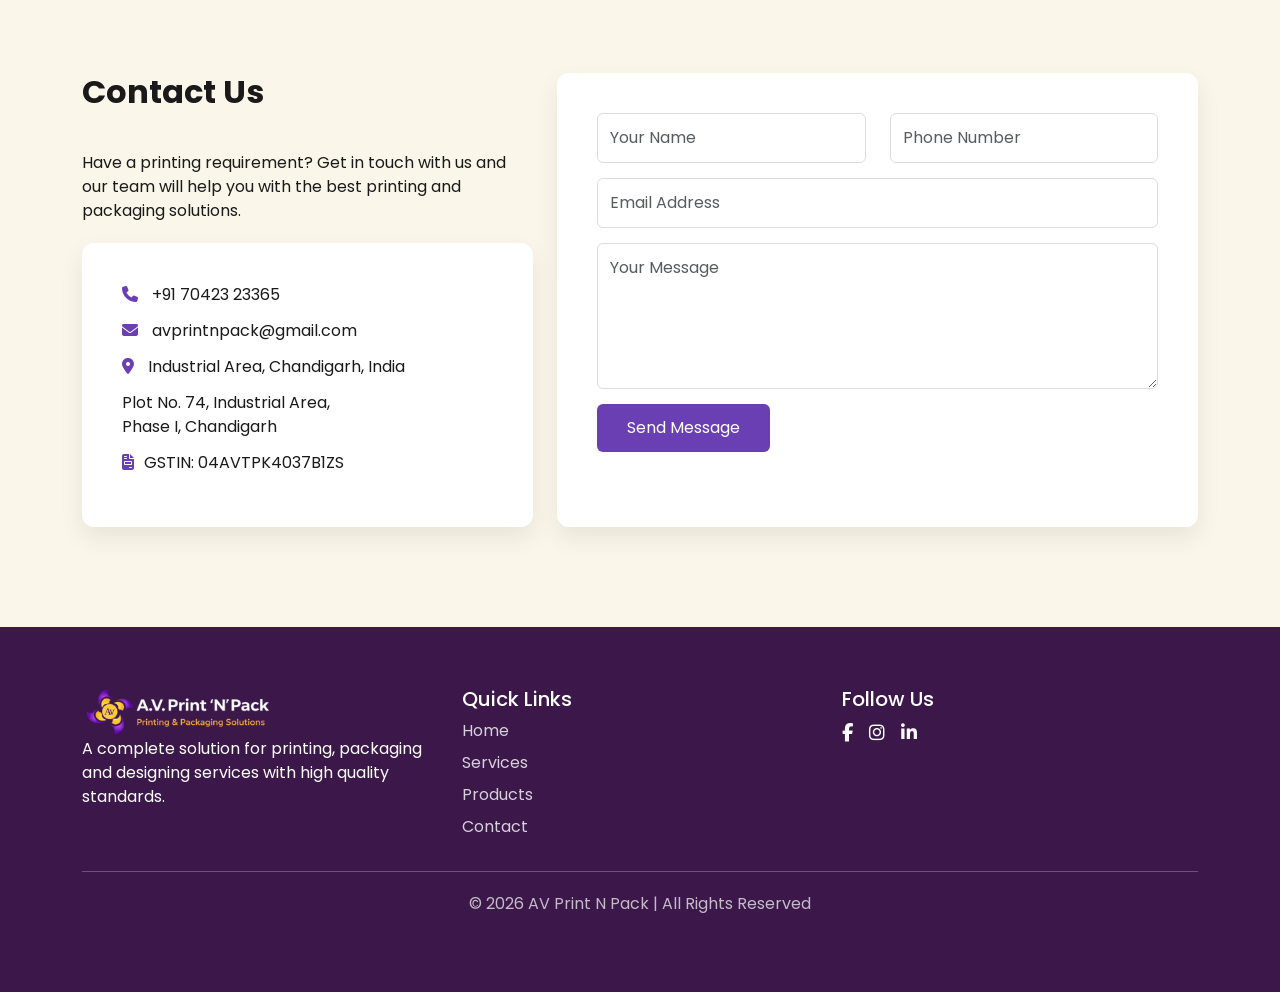
==== commit d005aeee: "responsive whatsapp icon and hero button design fixed" ====
--- a/index.html
+++ b/index.html
@@ -48,7 +48,7 @@
                 High quality printing & packaging solutions for modern businesses
             </p>
 
-            <div class="hero-buttons">
+            <!-- <div class="hero-buttons">
 
                 <a href="#contact" class="btn btn-hero magnetic-btn">
                     Get Custom Quote
@@ -58,7 +58,19 @@
                     Explore Services
                 </a>
 
-            </div>
+            </div> -->
+
+            <div class="hero-buttons">
+
+<a href="#contact" class="btn btn-hero magnetic-btn">
+Get Custom Quote
+</a>
+
+<a href="services.html" class="btn btn-outline-light">
+Explore Services
+</a>
+
+</div>
 
         </div>
 
--- a/css/style.css
+++ b/css/style.css
@@ -89,12 +89,26 @@
         font-size: small;
     }
 
+    .hero-buttons{
+flex-direction:column;
+align-items:center;
+}
+
+.hero-buttons .btn{
+width:220px;
+text-align:center;
+}
+
     .contact_us {
         margin-top: 10px;
     }
 
     form.contact-form {
         padding: 20px;
+    }
+
+    .col-lg-6.service-txt {
+        padding-top: 35px;
     }
 
 }
@@ -146,6 +160,52 @@
 
 .navbar {
     padding: 8px 0;
+}
+
+/* Navbar hover glow */
+
+.navbar-nav .nav-link{
+color:white;
+margin-left:24px;
+font-weight:500;
+font-size:15px;
+position:relative;
+transition:0.3s;
+}
+
+.navbar-nav .nav-link:hover{
+color:#ffc107;
+text-shadow:0 0 8px rgba(255,193,7,0.9);
+}
+
+.navbar-nav .nav-link::after{
+content:"";
+position:absolute;
+left:0;
+bottom:-6px;
+width:0;
+height:2px;
+background:#ffc107;
+transition:0.3s;
+}
+
+.navbar-nav .nav-link:hover::after{
+width:100%;
+}
+
+.navbar-nav .nav-link::after{
+content:"";
+position:absolute;
+left:0;
+bottom:-6px;
+width:0;
+height:2px;
+background:#ffc107;
+transition:0.3s;
+}
+
+.navbar-nav .nav-link:hover::after{
+width:100%;
 }
 
 /* HERO SECTION */
@@ -279,17 +339,10 @@
 .btn-hero {
     background: #F4B400;
     color: black;
-    padding: 12px 30px;
+    padding: 7px 18px;
     font-weight: 600;
     border-radius: 6px;
 }
-
-/* .magnetic-btn {
-    display: inline-block;
-    position: relative;
-    transition: transform 0.35s cubic-bezier(.23, 1, .32, 1);
-    will-change: transform;
-} */
 
 .cursor-light {
 
@@ -1558,25 +1611,26 @@
 
 /* WhatsApp floating button */
 
-.whatsapp-btn {
-    position: fixed;
-    right: 20px;
-    bottom: 20px;
-    width: 55px;
-    height: 55px;
-    background: #25D366;
-    color: white;
-    border-radius: 50%;
-    display: flex;
-    align-items: center;
-    justify-content: center;
-    font-size: 26px;
-    box-shadow: 0 5px 15px rgba(0, 0, 0, 0.3);
-    z-index: 9999;
-    transition: 0.3s;
-}
-
-.whatsapp-btn:hover {
-    transform: scale(1.1);
-    color: white;
+.whatsapp-btn{
+position:fixed;
+right:20px;
+bottom:20px;
+width:55px;
+height:55px;
+background:#25D366;
+color:white;
+border-radius:50%;
+display:flex;
+align-items:center;
+justify-content:center;
+font-size:26px;
+box-shadow:0 5px 15px rgba(0,0,0,0.3);
+z-index:9999;
+text-decoration:none;
+}
+
+.whatsapp-btn:hover{
+text-decoration:none;
+color:white;
+transform:scale(1.1);
 }
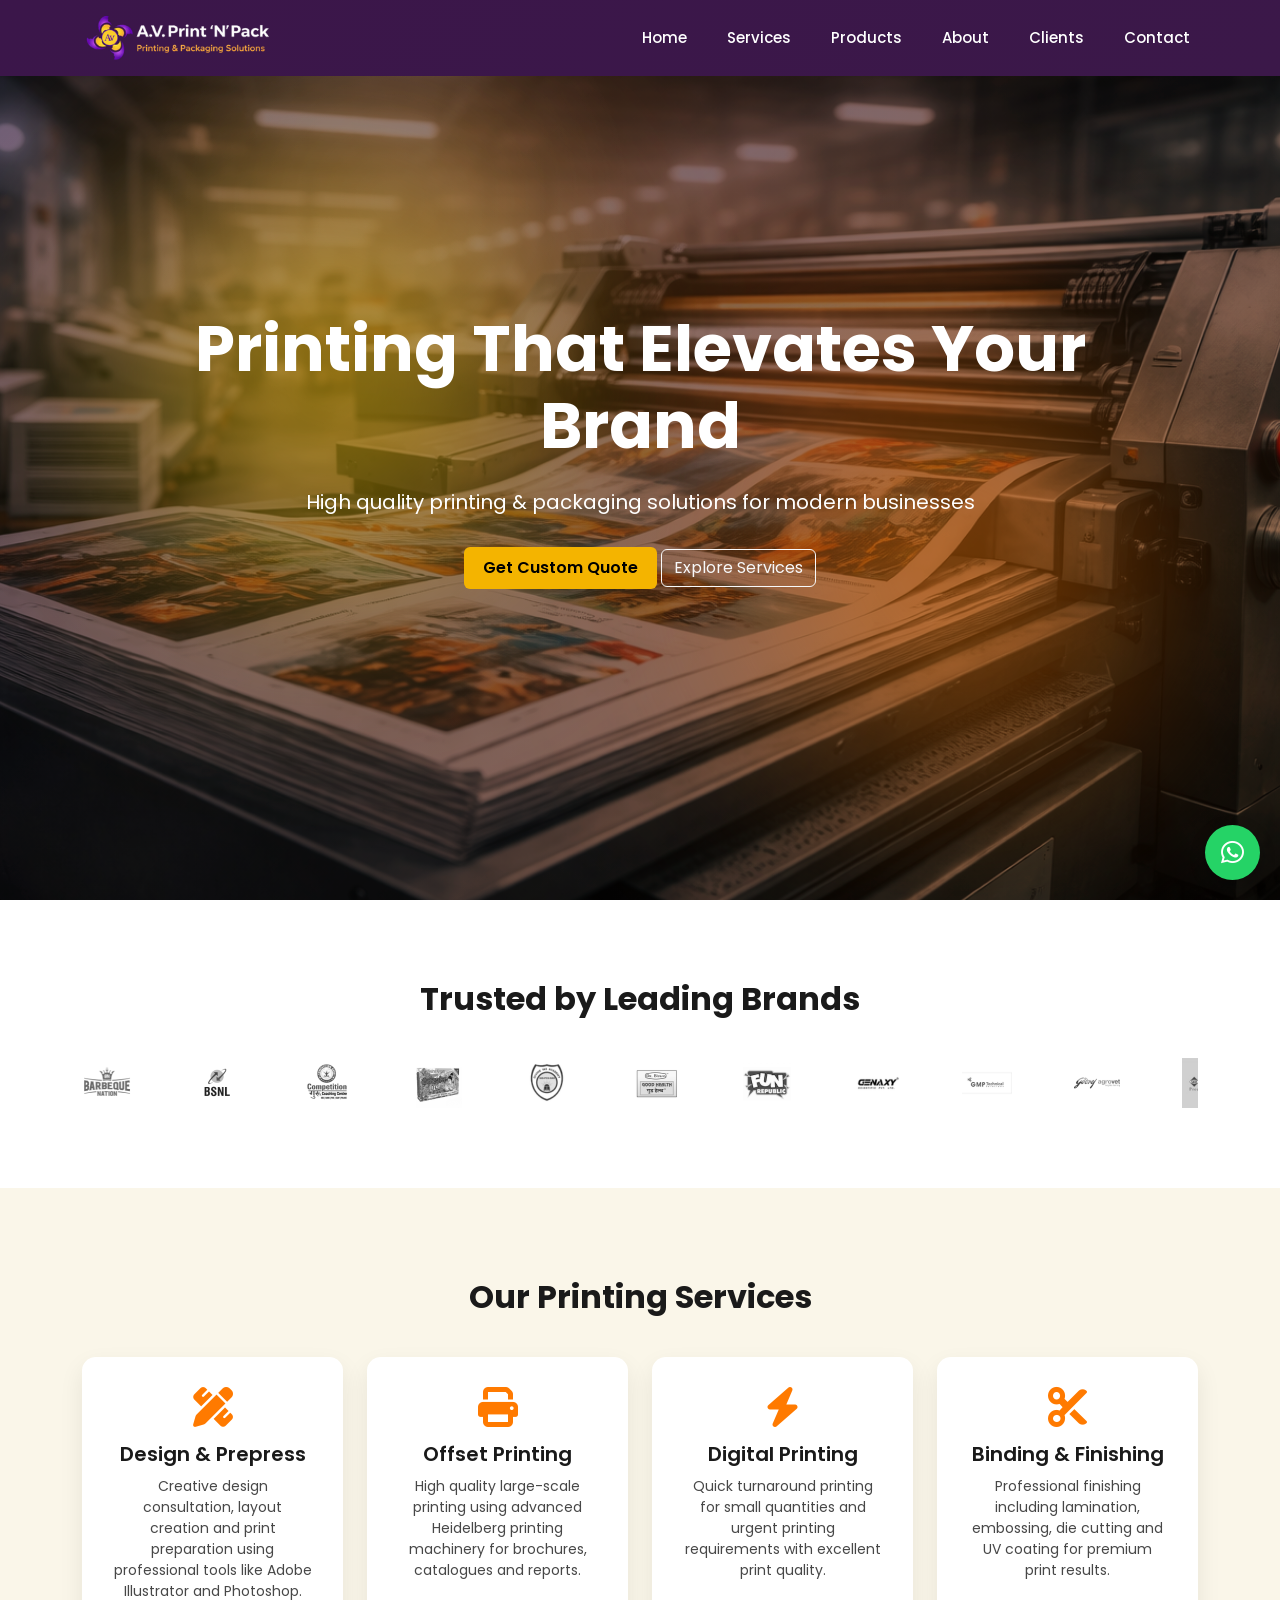
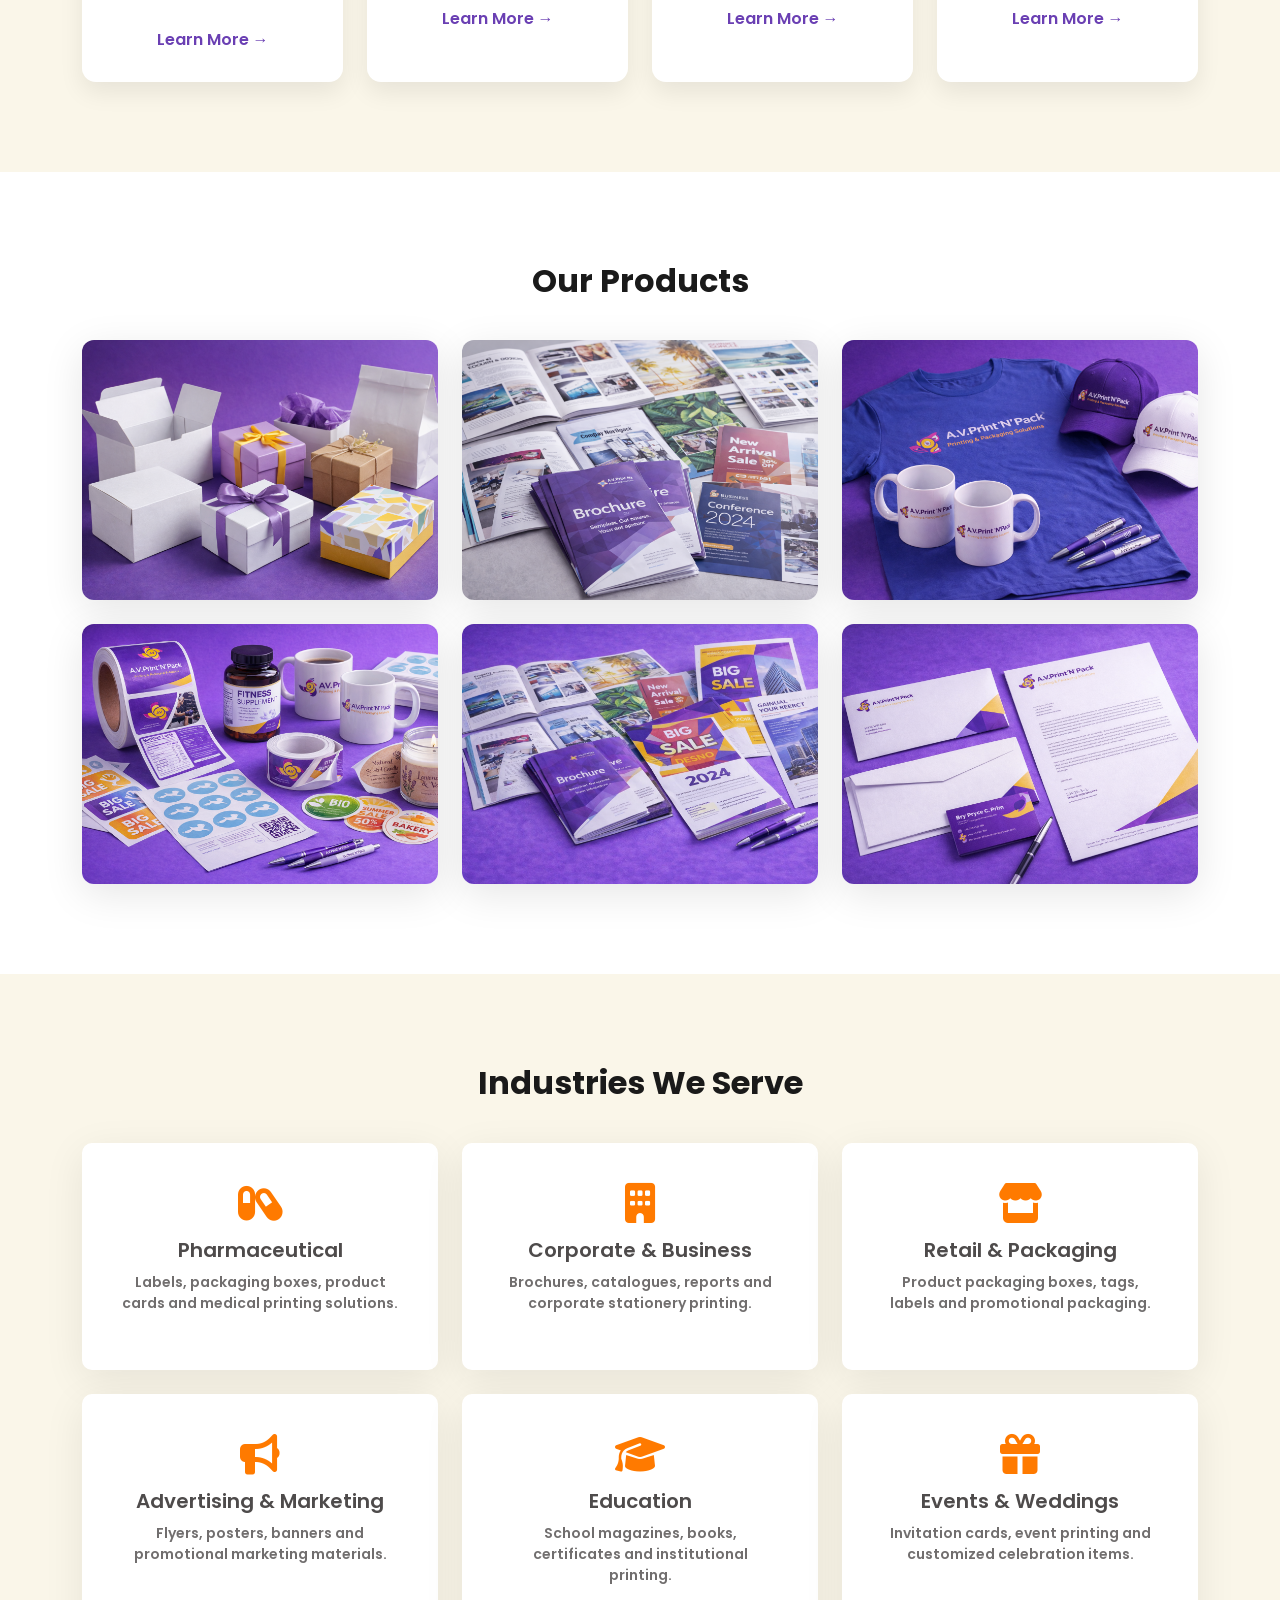
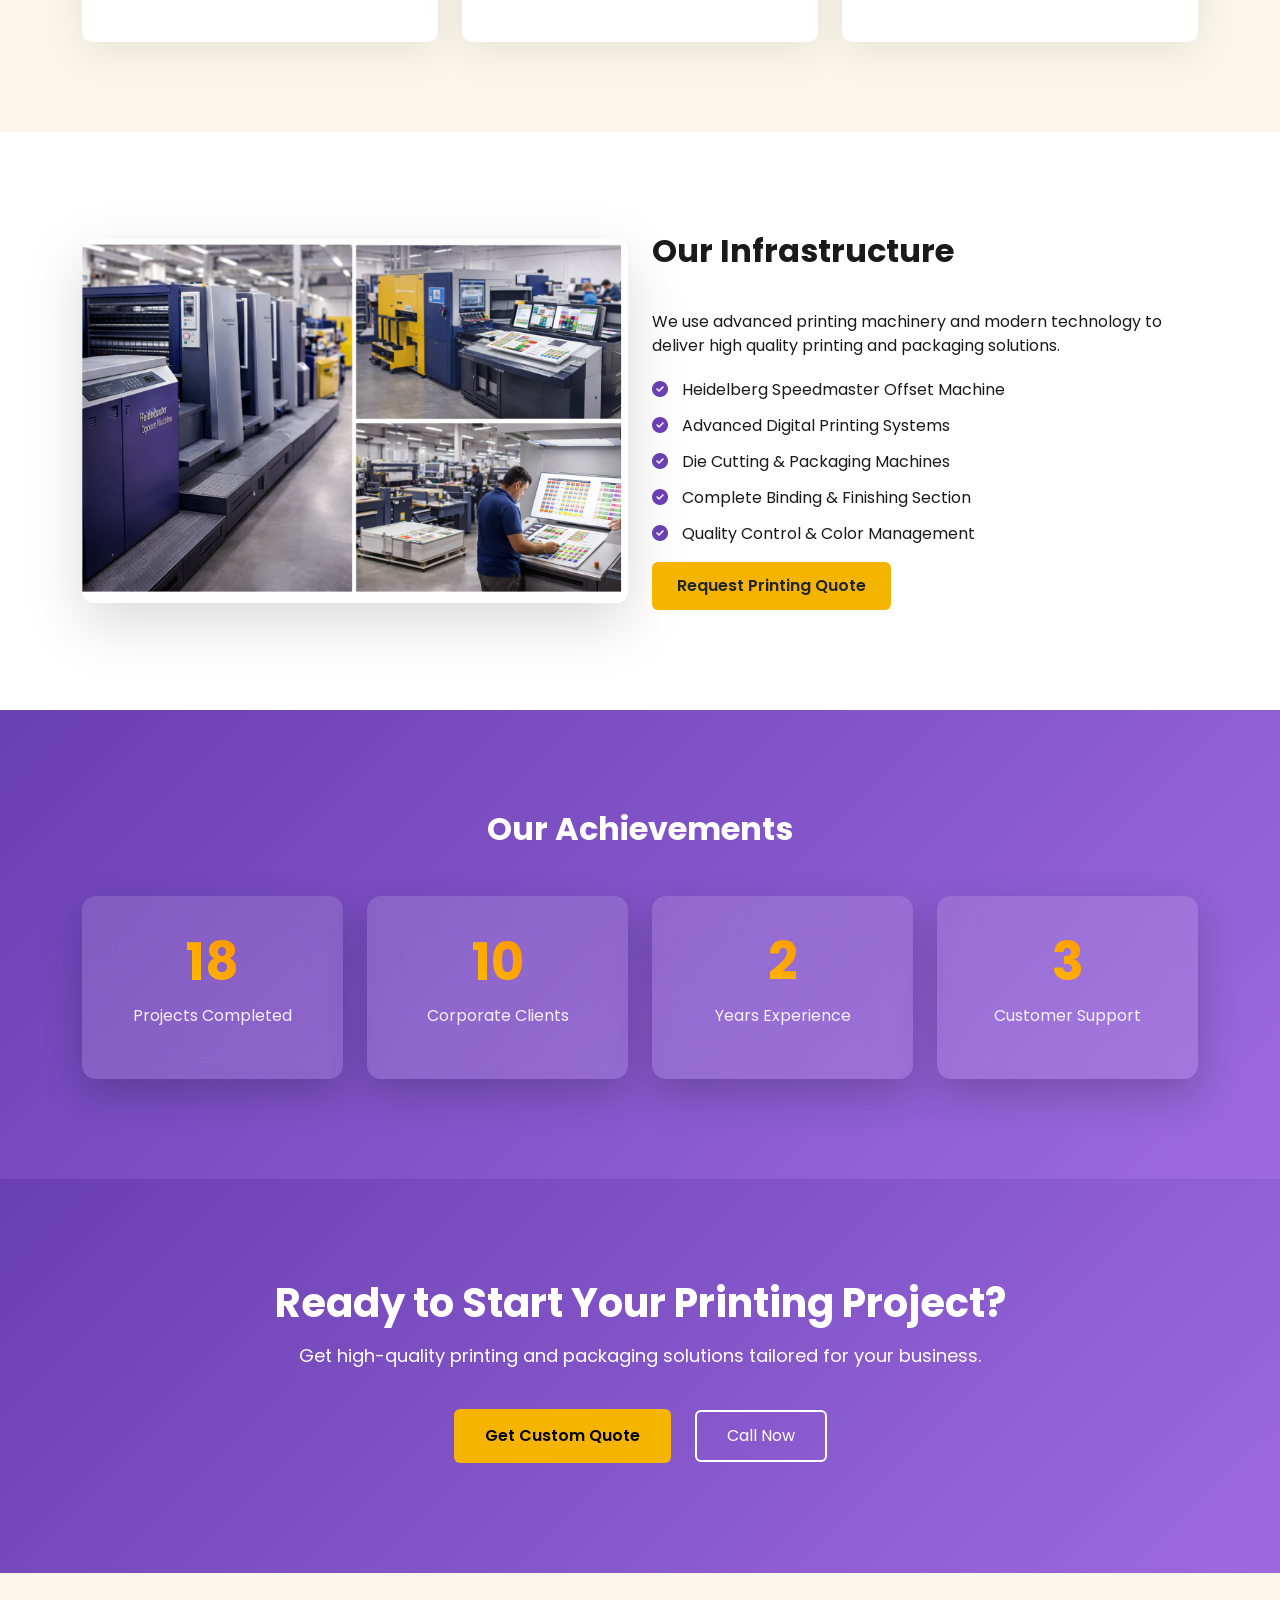
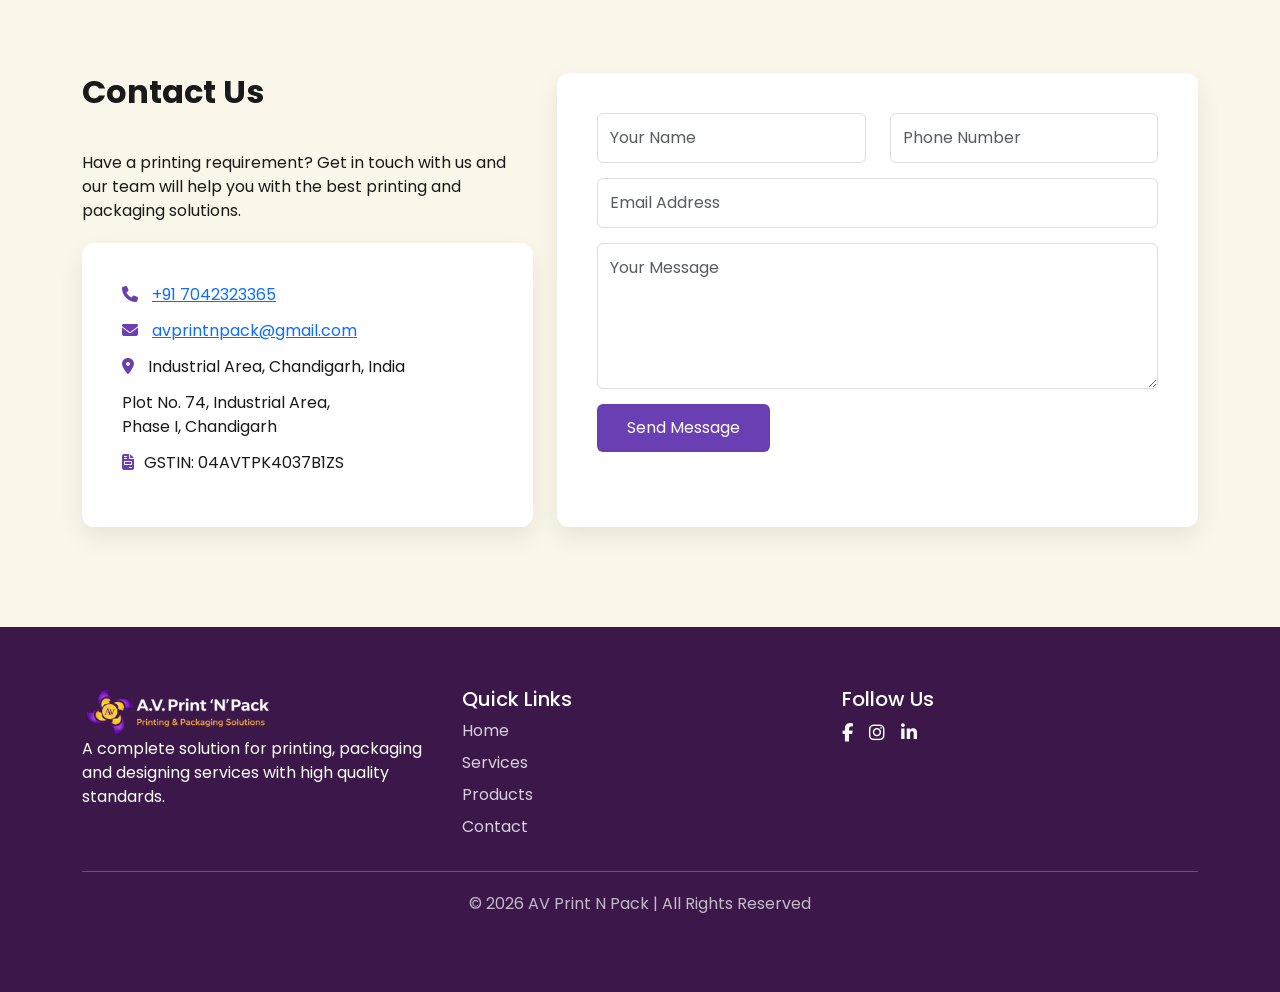
==== commit 36f8d001: "Add link on mobile number and email in contact us section" ====
--- a/index.html
+++ b/index.html
@@ -62,15 +62,15 @@
 
             <div class="hero-buttons">
 
-<a href="#contact" class="btn btn-hero magnetic-btn">
-Get Custom Quote
-</a>
-
-<a href="services.html" class="btn btn-outline-light">
-Explore Services
-</a>
-
-</div>
+                <a href="#contact" class="btn btn-hero magnetic-btn">
+                    Get Custom Quote
+                </a>
+
+                <a href="services.html" class="btn btn-outline-light">
+                    Explore Services
+                </a>
+
+            </div>
 
         </div>
 
@@ -86,29 +86,29 @@
 
                 <div class="logo-track" data-aos="fade-up">
 
-                    <img  data-aos="fade-up" src="./img/client-img/barbeque_nation.png">
-                    <img  data-aos="fade-up" src="./img/client-img/bsnl.png">
-                    <img  data-aos="fade-up" src="./img/client-img/competition_guru.png">
-                    <img  data-aos="fade-up" src="./img/client-img/devdarshan_dhup.png">
-                    <img  data-aos="fade-up" src="./img/client-img/divine_ias_academy.png">
-                    <img  data-aos="fade-up" src="./img/client-img/dr_biswash.png">
-                    <img  data-aos="fade-up" src="./img/client-img/fun_republic.png">
-                    <img  data-aos="fade-up" src="./img/client-img/genzxy.png">
-                    <img  data-aos="fade-up" src="./img/client-img/gmp_technical.png">
-                    <img  data-aos="fade-up" src="./img/client-img/godrej_agrovet.png">
+                    <img data-aos="fade-up" src="./img/client-img/barbeque_nation.png">
+                    <img data-aos="fade-up" src="./img/client-img/bsnl.png">
+                    <img data-aos="fade-up" src="./img/client-img/competition_guru.png">
+                    <img data-aos="fade-up" src="./img/client-img/devdarshan_dhup.png">
+                    <img data-aos="fade-up" src="./img/client-img/divine_ias_academy.png">
+                    <img data-aos="fade-up" src="./img/client-img/dr_biswash.png">
+                    <img data-aos="fade-up" src="./img/client-img/fun_republic.png">
+                    <img data-aos="fade-up" src="./img/client-img/genzxy.png">
+                    <img data-aos="fade-up" src="./img/client-img/gmp_technical.png">
+                    <img data-aos="fade-up" src="./img/client-img/godrej_agrovet.png">
 
                     <!-- duplicate logos for infinite scroll -->
 
-                    <img  data-aos="fade-up" src="./img/client-img/hi_tech_lenses.png">
-                    <img  data-aos="fade-up" src="./img/client-img/pirates_of_grill.png">
-                    <img  data-aos="fade-up" src="./img/client-img/pizza_hut.png">
-                    <img  data-aos="fade-up" src="./img/client-img/ss_biotech.png">
-                    <img  data-aos="fade-up" src="./img/client-img/super_vasmol.png">
-                    <img  data-aos="fade-up" src="./img/client-img/the_gt_road.png">
-                    <img  data-aos="fade-up" src="./img/client-img/touchstone.png">
-                    <img  data-aos="fade-up" src="./img/client-img/vardhman.png">
-                    <img  data-aos="fade-up" src="./img/client-img/walmart.png">
-                    <img  data-aos="fade-up" src="./img/client-img/zestica.png">
+                    <img data-aos="fade-up" src="./img/client-img/hi_tech_lenses.png">
+                    <img data-aos="fade-up" src="./img/client-img/pirates_of_grill.png">
+                    <img data-aos="fade-up" src="./img/client-img/pizza_hut.png">
+                    <img data-aos="fade-up" src="./img/client-img/ss_biotech.png">
+                    <img data-aos="fade-up" src="./img/client-img/super_vasmol.png">
+                    <img data-aos="fade-up" src="./img/client-img/the_gt_road.png">
+                    <img data-aos="fade-up" src="./img/client-img/touchstone.png">
+                    <img data-aos="fade-up" src="./img/client-img/vardhman.png">
+                    <img data-aos="fade-up" src="./img/client-img/walmart.png">
+                    <img data-aos="fade-up" src="./img/client-img/zestica.png">
 
                 </div>
 
@@ -474,7 +474,7 @@
 
                 <!-- CONTENT -->
 
-                <div class="col-md-6" >
+                <div class="col-md-6">
 
                     <h2 class="section-title" data-aos="zoom-in">Our Infrastructure</h2>
 
@@ -620,12 +620,12 @@
 
                         <p>
                             <i class="fa-solid fa-phone"></i>
-                            +91 70423 23365
+                            <a href="tel:+917042323365">+91 7042323365</a>
                         </p>
 
                         <p>
                             <i class="fa-solid fa-envelope"></i>
-                            avprintnpack@gmail.com
+                            <a href="mailto:avprintnpack@gmail.com">avprintnpack@gmail.com</a>
                         </p>
 
                         <p>
@@ -640,7 +640,7 @@
                         <p>
                             <i class="fa-solid fa-file-invoice"></i>GSTIN: 04AVTPK4037B1ZS
                         </p>
-                            
+
 
                     </div>
 
--- a/css/style.css
+++ b/css/style.css
@@ -89,15 +89,15 @@
         font-size: small;
     }
 
-    .hero-buttons{
-flex-direction:column;
-align-items:center;
-}
-
-.hero-buttons .btn{
-width:220px;
-text-align:center;
-}
+    .hero-buttons {
+        flex-direction: column;
+        align-items: center;
+    }
+
+    .hero-buttons .btn {
+        width: 220px;
+        text-align: center;
+    }
 
     .contact_us {
         margin-top: 10px;
@@ -164,48 +164,48 @@
 
 /* Navbar hover glow */
 
-.navbar-nav .nav-link{
-color:white;
-margin-left:24px;
-font-weight:500;
-font-size:15px;
-position:relative;
-transition:0.3s;
-}
-
-.navbar-nav .nav-link:hover{
-color:#ffc107;
-text-shadow:0 0 8px rgba(255,193,7,0.9);
-}
-
-.navbar-nav .nav-link::after{
-content:"";
-position:absolute;
-left:0;
-bottom:-6px;
-width:0;
-height:2px;
-background:#ffc107;
-transition:0.3s;
-}
-
-.navbar-nav .nav-link:hover::after{
-width:100%;
-}
-
-.navbar-nav .nav-link::after{
-content:"";
-position:absolute;
-left:0;
-bottom:-6px;
-width:0;
-height:2px;
-background:#ffc107;
-transition:0.3s;
-}
-
-.navbar-nav .nav-link:hover::after{
-width:100%;
+.navbar-nav .nav-link {
+    color: white;
+    margin-left: 24px;
+    font-weight: 500;
+    font-size: 15px;
+    position: relative;
+    transition: 0.3s;
+}
+
+.navbar-nav .nav-link:hover {
+    color: #ffc107;
+    text-shadow: 0 0 8px rgba(255, 193, 7, 0.9);
+}
+
+.navbar-nav .nav-link::after {
+    content: "";
+    position: absolute;
+    left: 0;
+    bottom: -6px;
+    width: 0;
+    height: 2px;
+    background: #ffc107;
+    transition: 0.3s;
+}
+
+.navbar-nav .nav-link:hover::after {
+    width: 100%;
+}
+
+.navbar-nav .nav-link::after {
+    content: "";
+    position: absolute;
+    left: 0;
+    bottom: -6px;
+    width: 0;
+    height: 2px;
+    background: #ffc107;
+    transition: 0.3s;
+}
+
+.navbar-nav .nav-link:hover::after {
+    width: 100%;
 }
 
 /* HERO SECTION */
@@ -339,7 +339,7 @@
 .btn-hero {
     background: #F4B400;
     color: black;
-    padding: 7px 18px;
+    padding: 8px 18px;
     font-weight: 600;
     border-radius: 6px;
 }
@@ -1611,26 +1611,26 @@
 
 /* WhatsApp floating button */
 
-.whatsapp-btn{
-position:fixed;
-right:20px;
-bottom:20px;
-width:55px;
-height:55px;
-background:#25D366;
-color:white;
-border-radius:50%;
-display:flex;
-align-items:center;
-justify-content:center;
-font-size:26px;
-box-shadow:0 5px 15px rgba(0,0,0,0.3);
-z-index:9999;
-text-decoration:none;
-}
-
-.whatsapp-btn:hover{
-text-decoration:none;
-color:white;
-transform:scale(1.1);
+.whatsapp-btn {
+    position: fixed;
+    right: 20px;
+    bottom: 20px;
+    width: 55px;
+    height: 55px;
+    background: #25D366;
+    color: white;
+    border-radius: 50%;
+    display: flex;
+    align-items: center;
+    justify-content: center;
+    font-size: 26px;
+    box-shadow: 0 5px 15px rgba(0, 0, 0, 0.3);
+    z-index: 9999;
+    text-decoration: none;
+}
+
+.whatsapp-btn:hover {
+    text-decoration: none;
+    color: white;
+    transform: scale(1.1);
 }
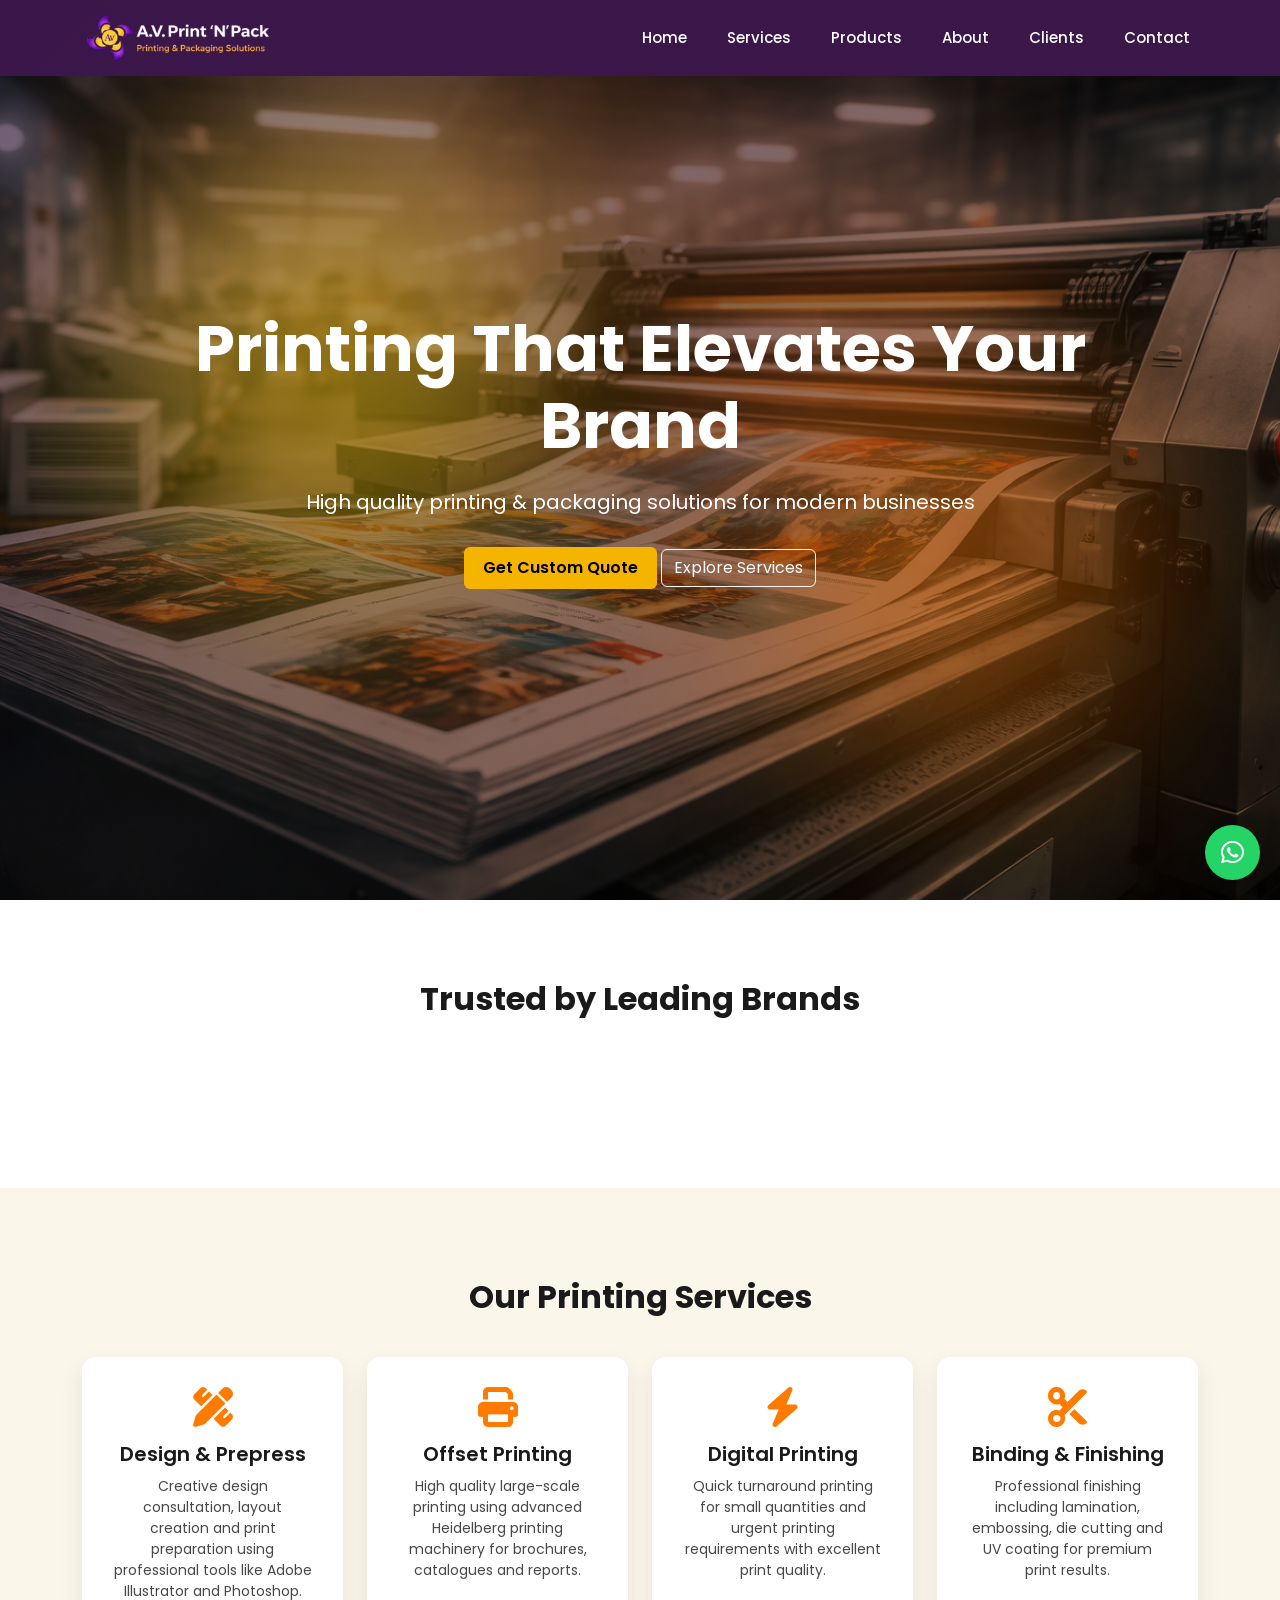
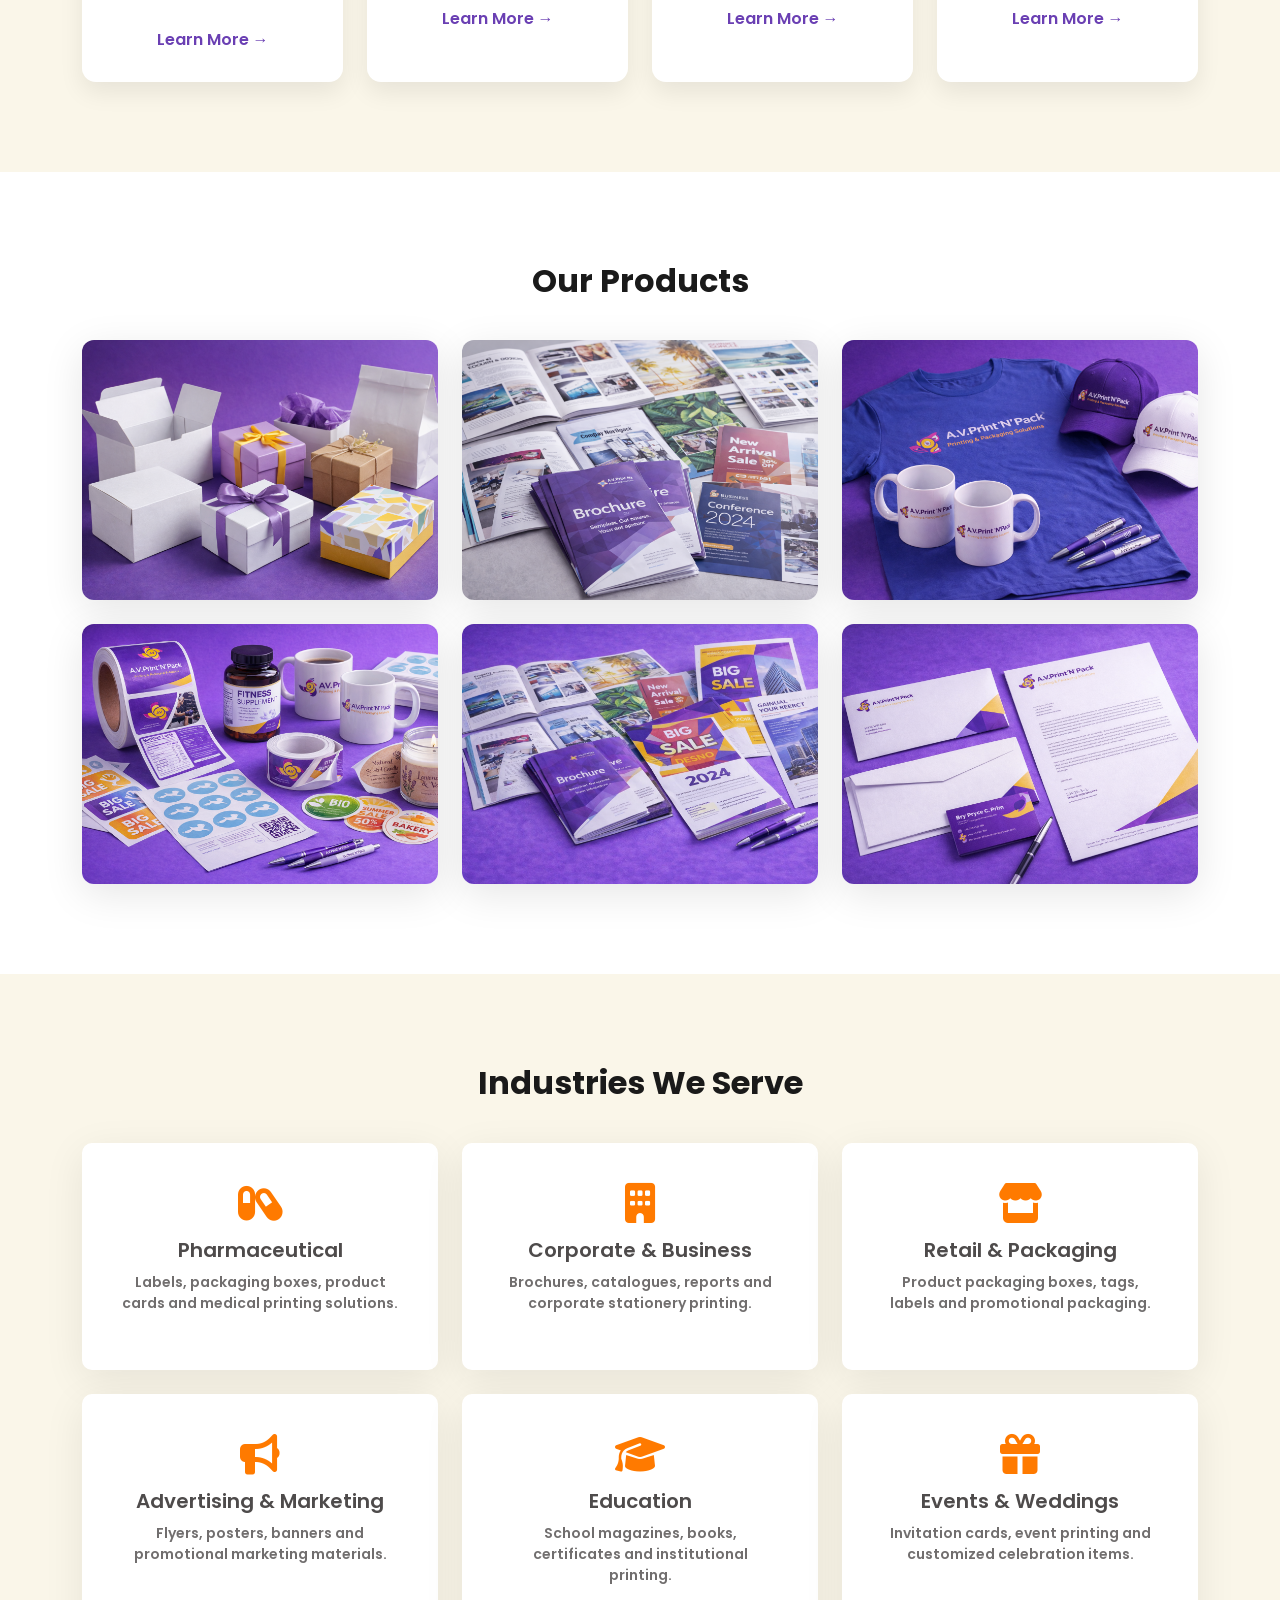
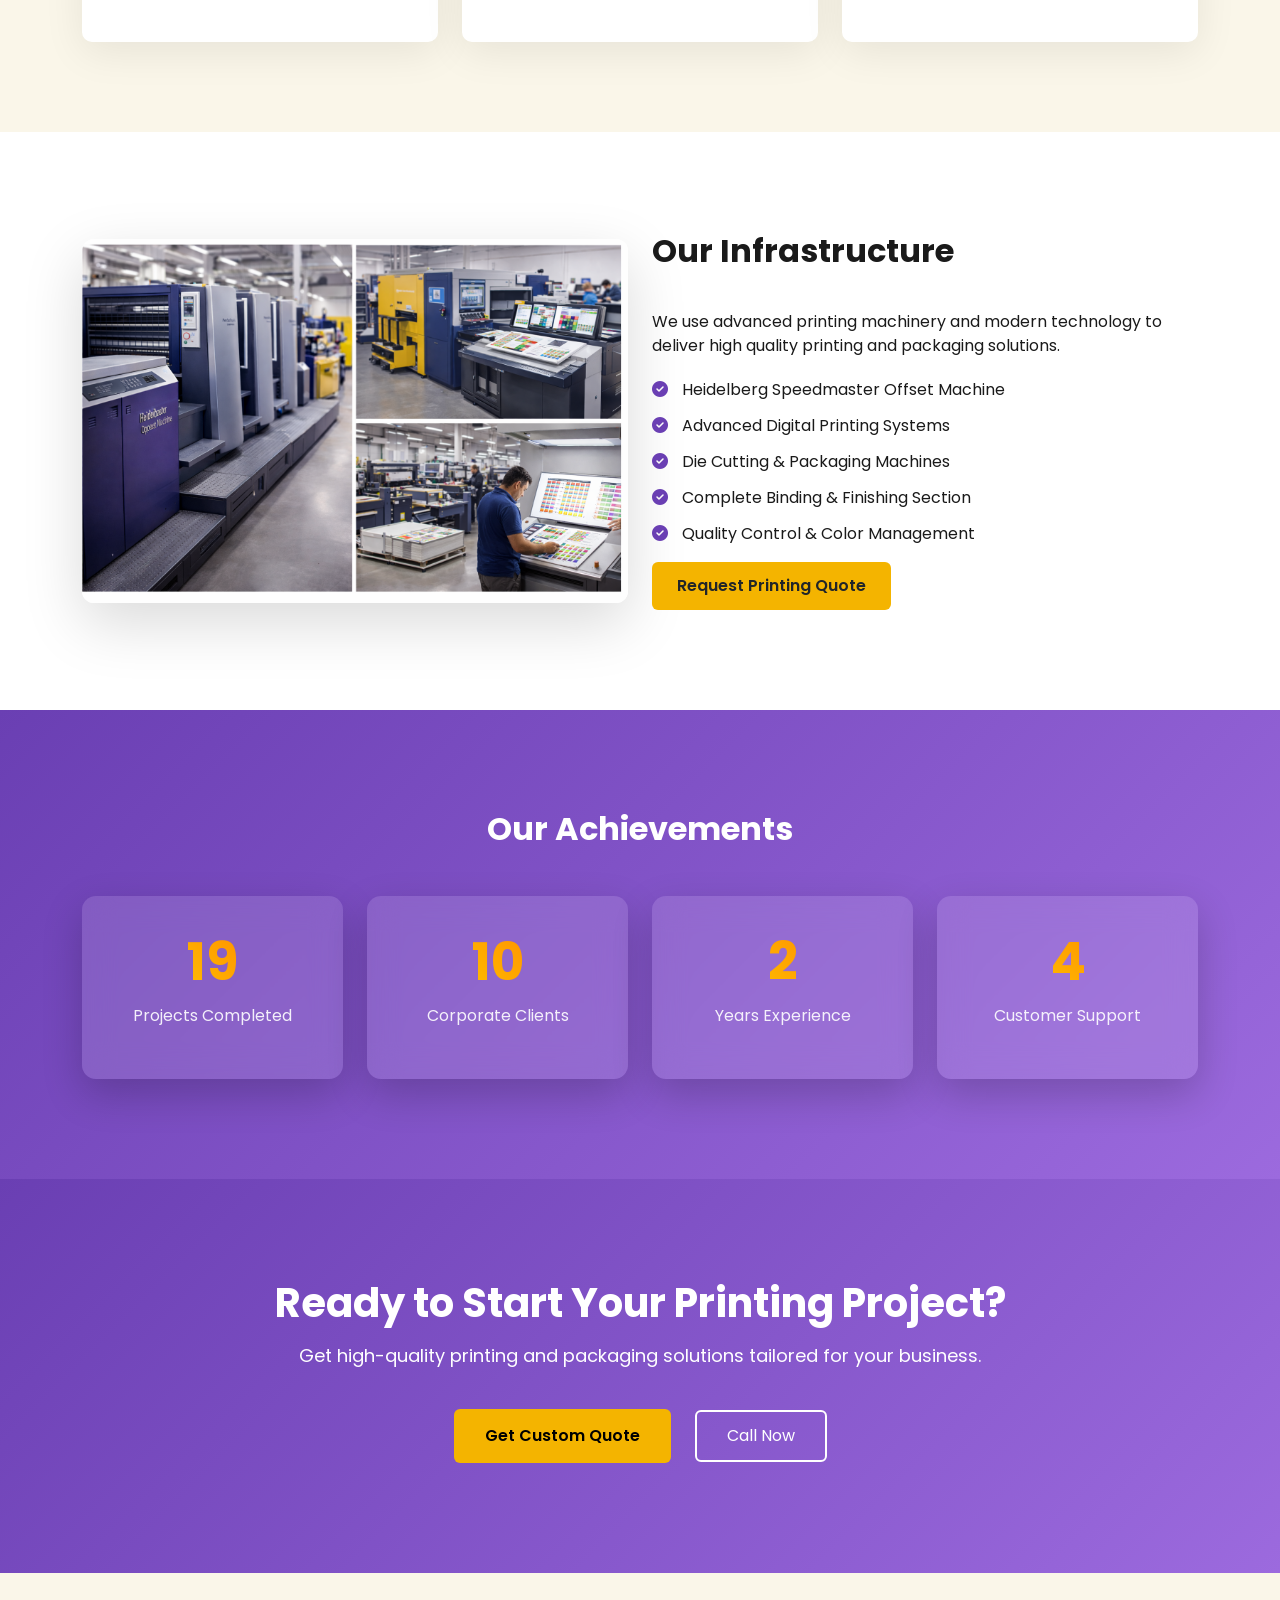
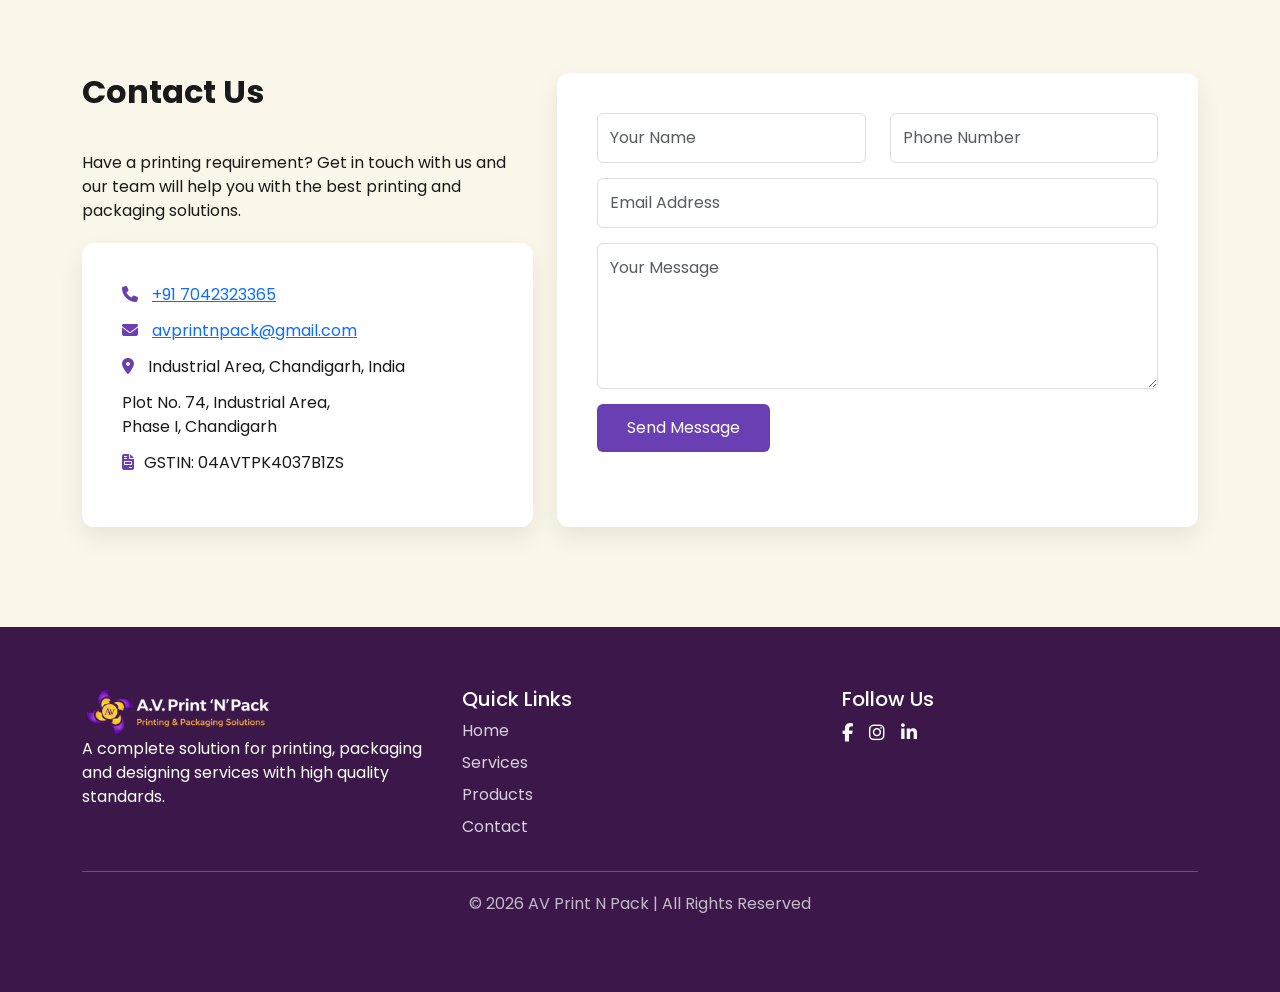
==== commit 59b36508: "Add Fevicon icon for all pages" ====
--- a/index.html
+++ b/index.html
@@ -15,6 +15,8 @@
     <link href="https://cdnjs.cloudflare.com/ajax/libs/font-awesome/6.4.2/css/all.min.css" rel="stylesheet">
 
     <link href="https://unpkg.com/aos@2.3.4/dist/aos.css" rel="stylesheet">
+
+    <link rel="shortcut icon" href="./img/fevicon.png" type="image/x-icon">
 
     <link rel="stylesheet" href="./css/style.css">
 
